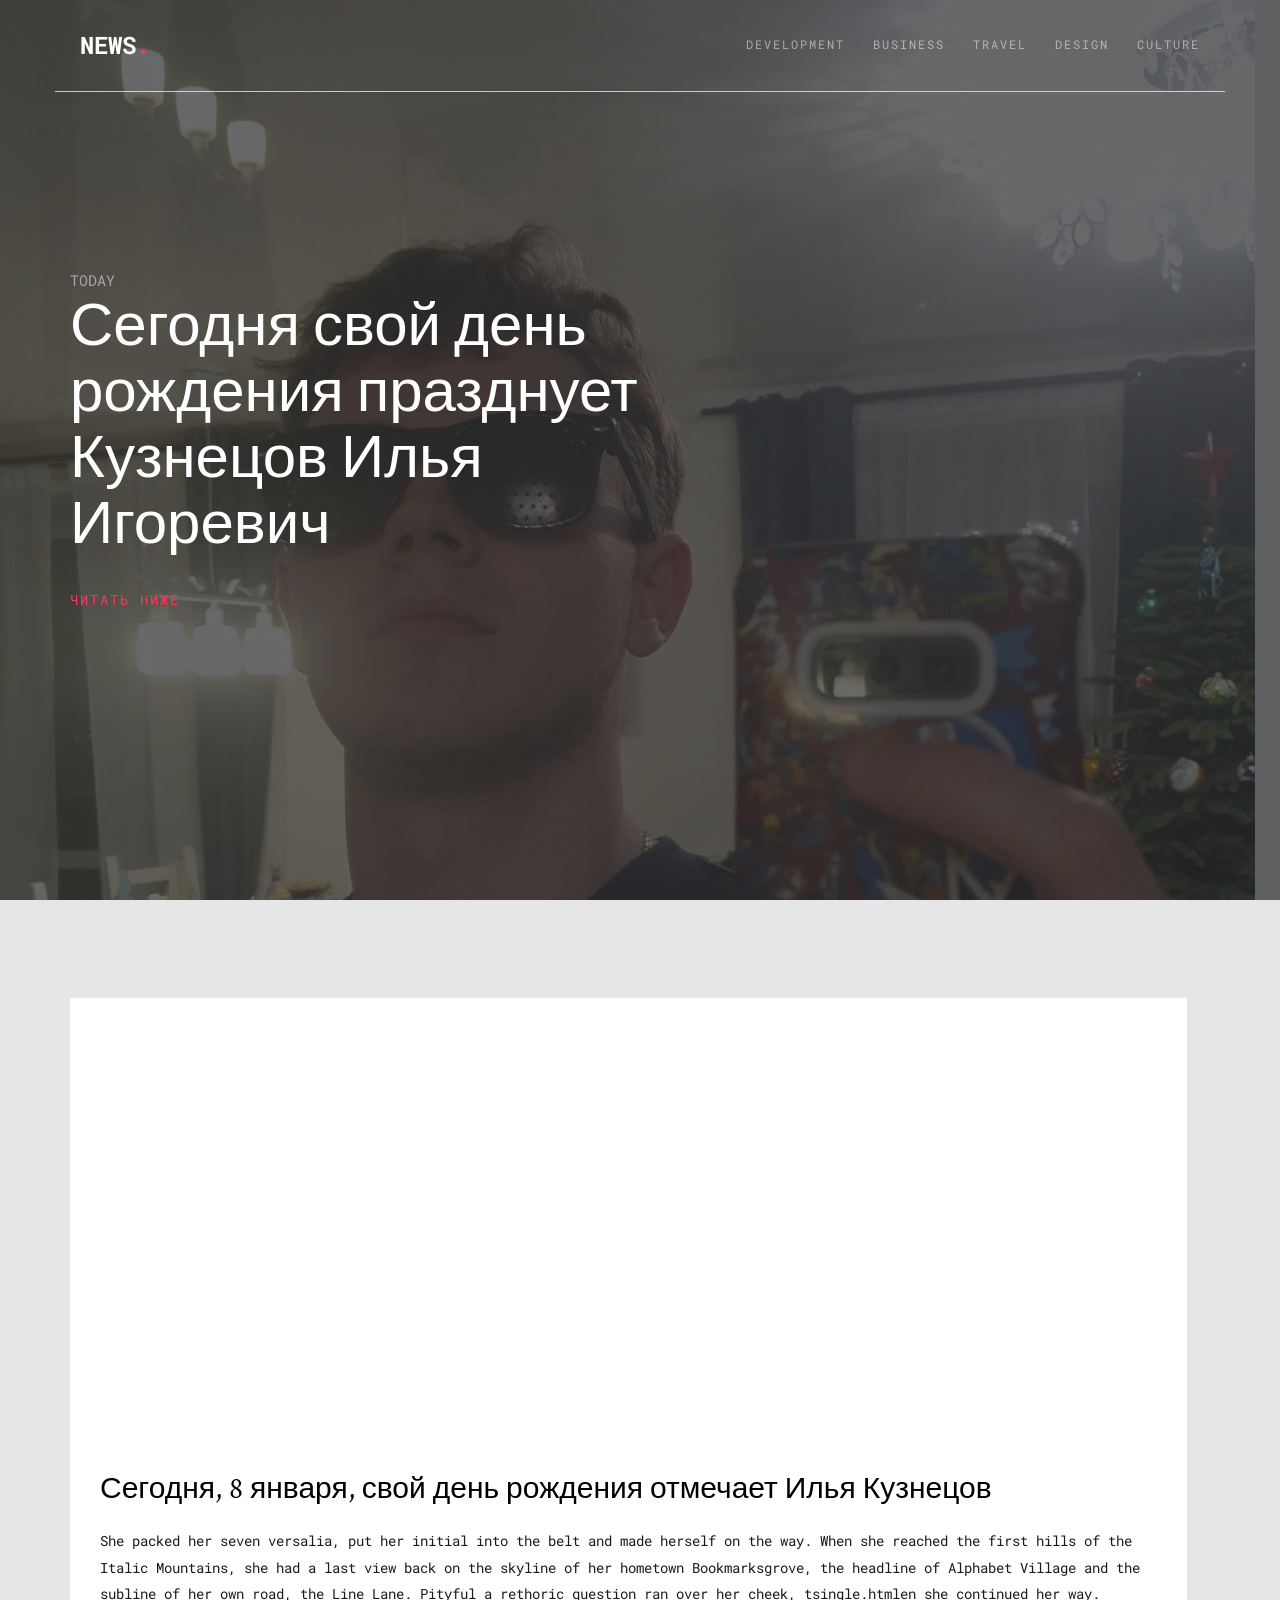
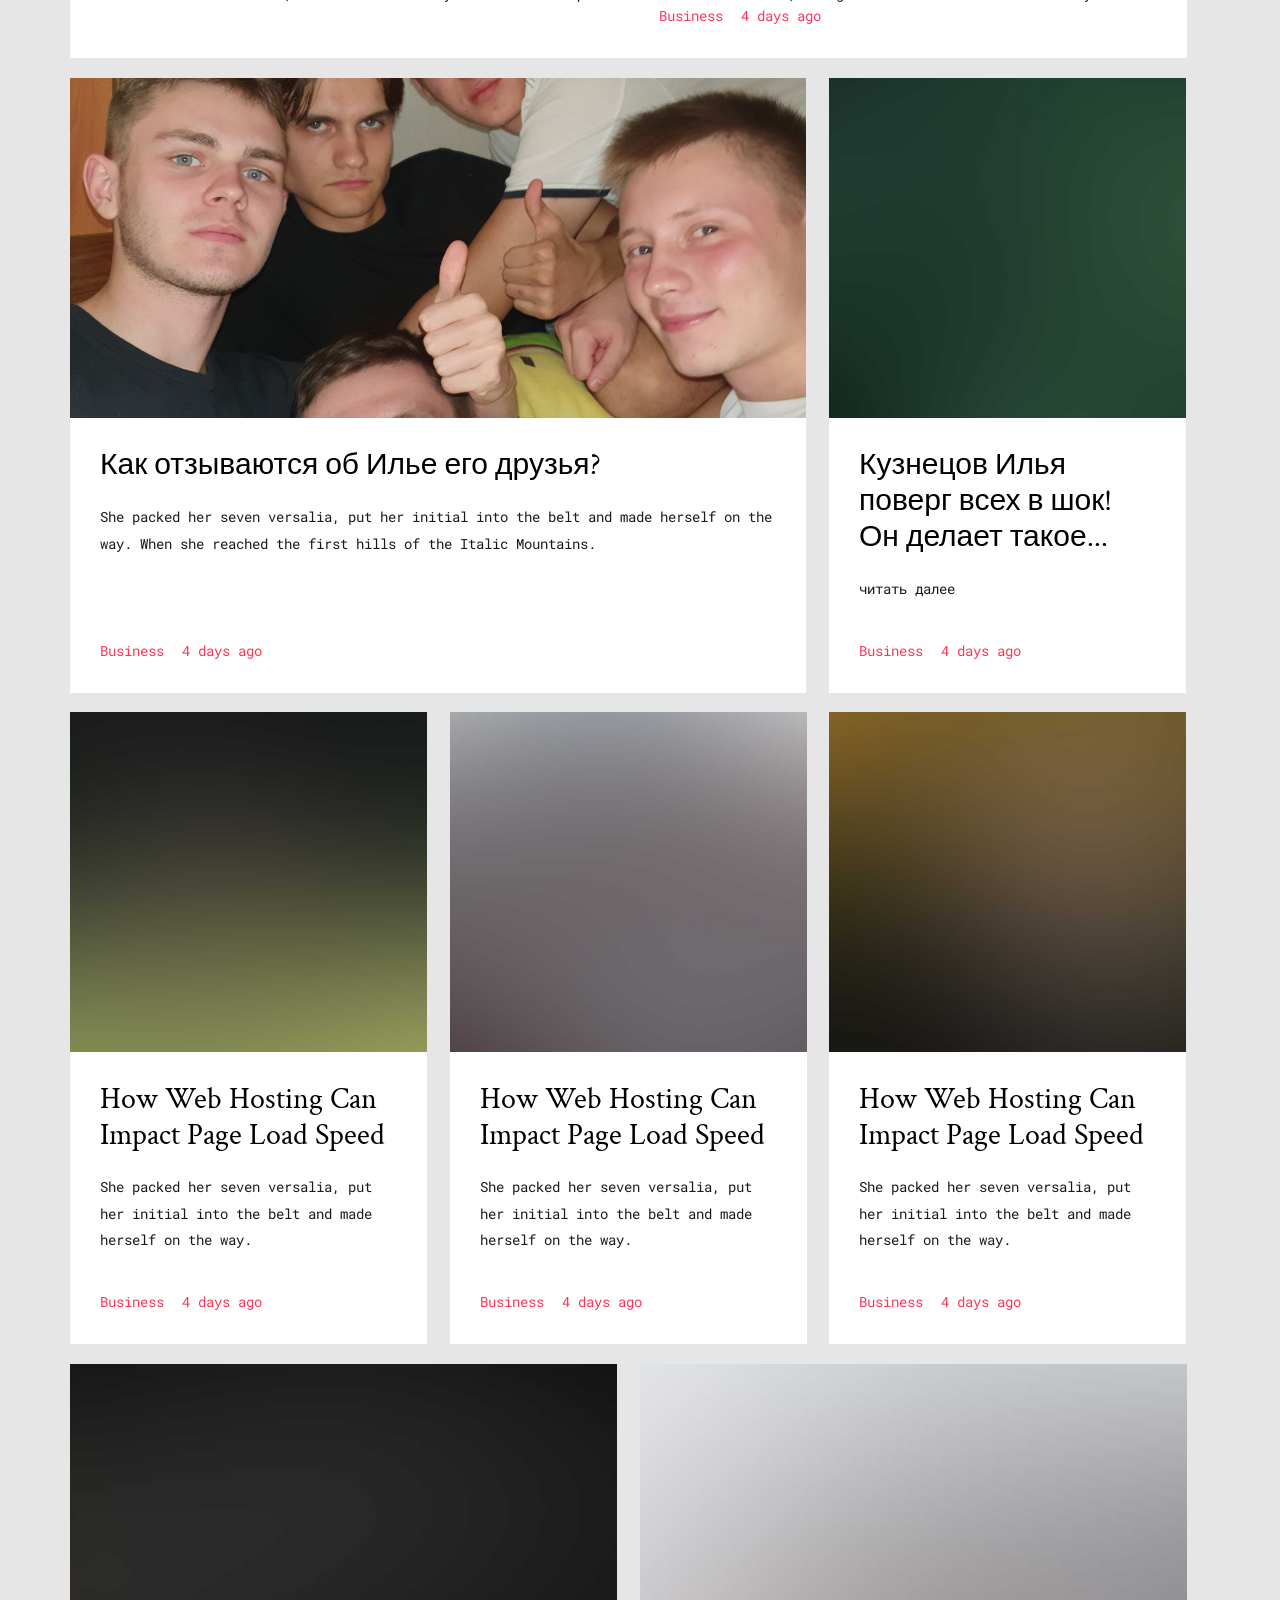
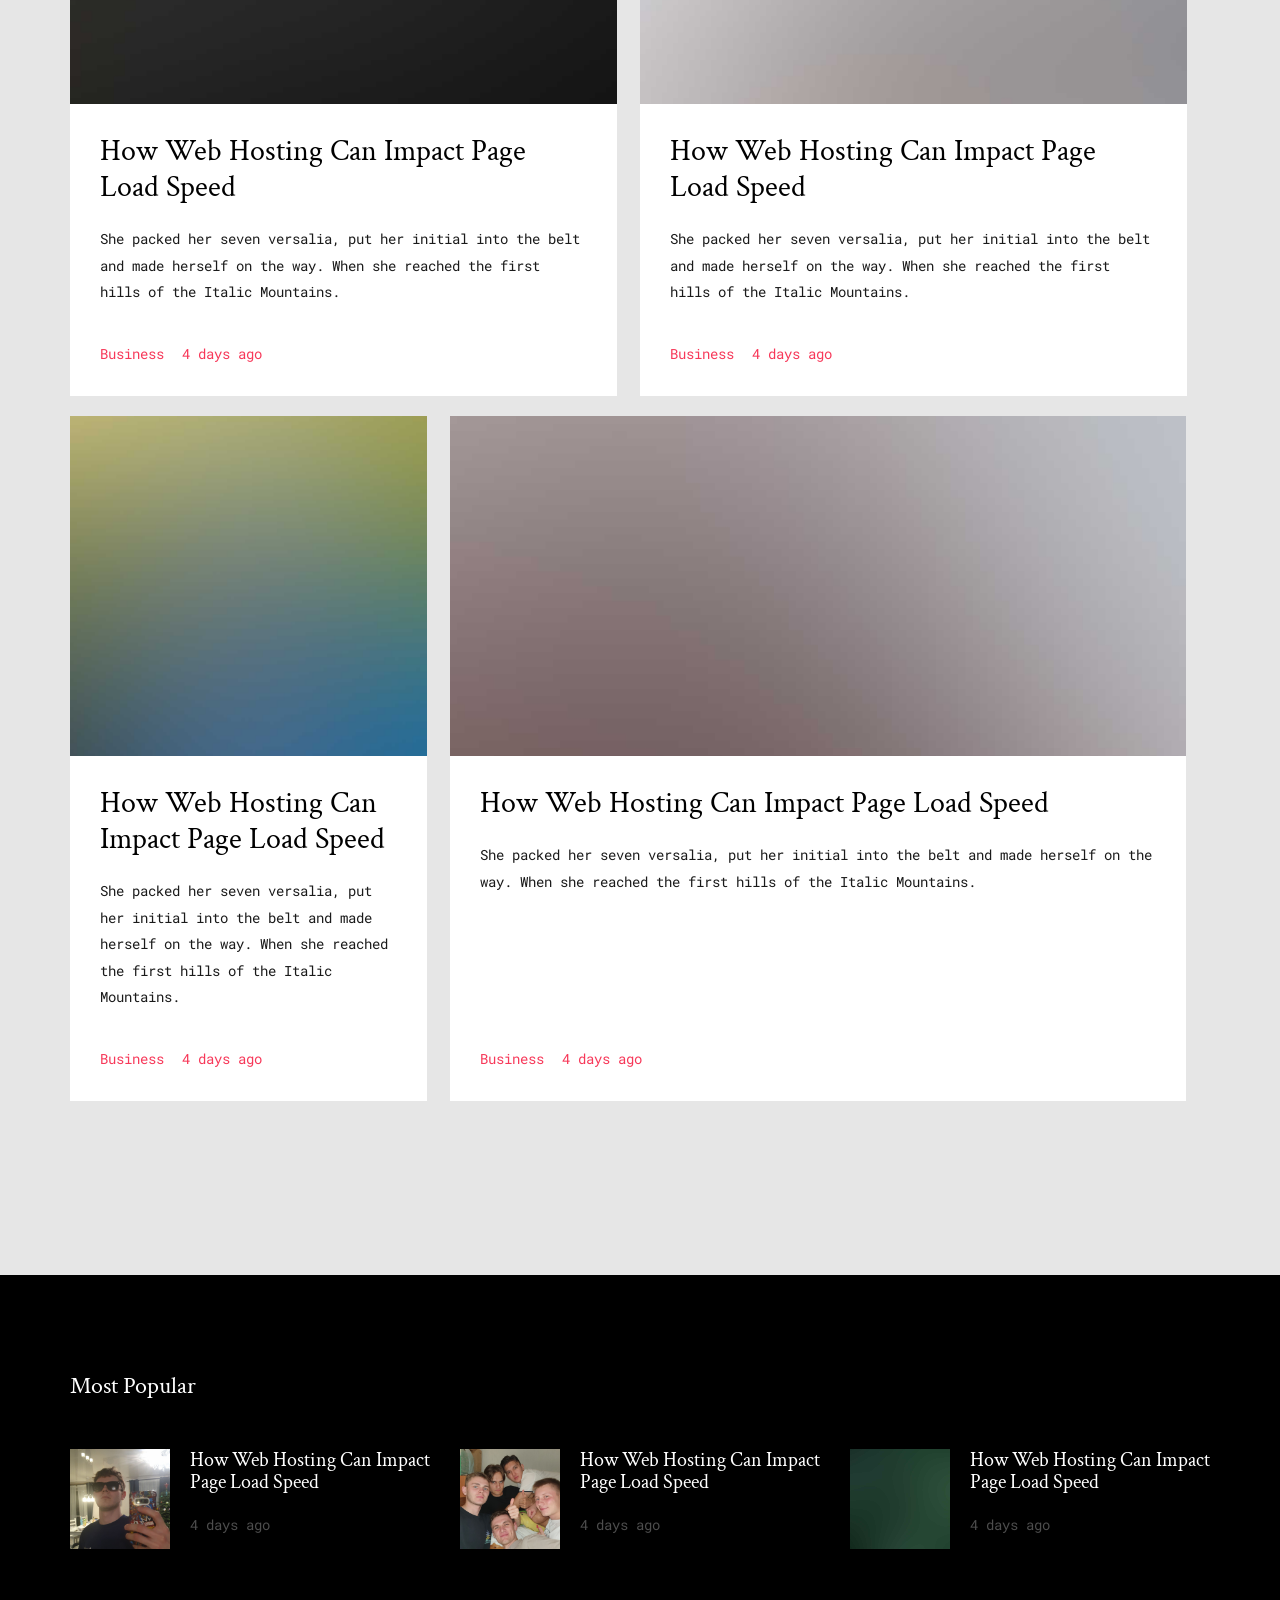
==== static/index.html @ 34a22471 "first" ====
<!DOCTYPE HTML>
<!--
	Justice by gettemplates.co
	Twitter: http://twitter.com/gettemplateco
	URL: http://gettemplates.co
-->
<html>
	<head>
	<meta charset="utf-8">
	<meta http-equiv="X-UA-Compatible" content="IE=edge">
	<title>Verb &mdash; Free Website Template, Free HTML5 Template by GetTemplates.co</title>
	<meta name="viewport" content="width=device-width, initial-scale=1">
	<meta name="description" content="Free HTML5 Website Template by GetTemplates.co" />
	<meta name="keywords" content="free website templates, free html5, free template, free bootstrap, free website template, html5, css3, mobile first, responsive" />
	<meta name="author" content="GetTemplates.co" />

  	<!-- Facebook and Twitter integration -->
	<meta property="og:title" content=""/>
	<meta property="og:image" content=""/>
	<meta property="og:url" content=""/>
	<meta property="og:site_name" content=""/>
	<meta property="og:description" content=""/>
	<meta name="twitter:title" content="" />
	<meta name="twitter:image" content="" />
	<meta name="twitter:url" content="" />
	<meta name="twitter:card" content="" />

	<link href="https://fonts.googleapis.com/css?family=Crimson+Text:400,400i|Roboto+Mono" rel="stylesheet">
	
	<!-- Animate.css -->
	<link rel="stylesheet" href="css/animate.css">
	<!-- Icomoon Icon Fonts-->
	<link rel="stylesheet" href="css/icomoon.css">
	<!-- Bootstrap  -->
	<link rel="stylesheet" href="css/bootstrap.css">

	<!-- Magnific Popup -->
	<link rel="stylesheet" href="css/magnific-popup.css">

	<!-- Theme style  -->
	<link rel="stylesheet" href="css/style.css">

	<!-- Modernizr JS -->
	<script src="js/modernizr-2.6.2.min.js"></script>
	<!-- FOR IE9 below -->
	<!--[if lt IE 9]>
	<script src="js/respond.min.js"></script>
	<![endif]-->

	</head>
	<body>
		
	<div class="gtco-loader"></div>
	
	<div id="page">
	<nav class="gtco-nav" role="navigation">
		<div class="container">
			<div class="row">
				<div class="col-xs-2 text-left">
					<div id="gtco-logo"><a href="index.html">News<span>.</span></a></div>
				</div>
				<div class="col-xs-10 text-right menu-1">
					<ul>
						<li class="has-dropdown">
							<a href="category.html">Development</a>
							<ul class="dropdown">
								<li><a href="#">Python</a></li>
								<li><a href="#">Javascript</a></li>
								<li><a href="#">HTML5/CSS3</a></li>
								<li><a href="#">Django</a></li>
							</ul>
						</li>

						<li><a href="category.html">Business</a></li>
						<li><a href="category.html">Travel</a></li>
						<li><a href="category.html">Design</a></li>
						<li><a href="category.html">Culture</a></li>
					</ul>
				</div>
			</div>
			
		</div>
	</nav>

	<header id="gtco-header" class="gtco-cover" role="banner" style="background-image:url(images/img_1.jpg);" data-stellar-background-ratio="0.5">
		<div class="overlay"></div>
		<div class="container">
			<div class="row">
				<div class="col-md-7 text-left">
					<div class="display-t">
						<div class="display-tc animate-box" data-animate-effect="fadeInUp">
							<span class="date-post">Today</span>
							<h1 class="mb30"><a href="#"> Сегодня свой день рождения празднует Кузнецов Илья Игоревич</a></h1>
							<p><a href="#" class="text-link">Читать ниже</a></p>
						</div>
					</div>
				</div>
			</div>
		</div>
	</header>
	
	<div id="gtco-main">
		<div class="container">
			<div class="row row-pb-md">
				<div class="col-md-12">
					<ul id="gtco-post-list">
						<li class="full entry animate-box" data-animate-effect="fadeIn"> 
							<a href="single.html">
								<div class="entry-img" style="background-image: url(images/img_1.jpg"></div>
								<div class="entry-desc">
									<h3>Сегодня, 8 января, свой день рождения отмечает Илья Кузнецов</h3>
									<p>She packed her seven versalia, put her initial into the belt and made herself on the way. When she reached the first hills of the Italic Mountains, she had a last view back on the skyline of her hometown Bookmarksgrove, the headline of Alphabet Village and the subline of her own road, the Line Lane. Pityful a rethoric question ran over her cheek, tsingle.htmlen she continued her way.</p>
								</div>
							</a>
							<a href="#" class="post-meta">Business  <span class="date-posted">4 days ago</span></a>
						</li>

						<li class="two-third entry animate-box" data-animate-effect="fadeIn"> 
							<a href="single.html">
								<div class="entry-img" style="background-image: url(images/img_2.jpg"></div>
								<div class="entry-desc">
									<h3>Как отзываются об Илье его друзья?</h3>
									<p>She packed her seven versalia, put her initial into the belt and made herself on the way. When she reached the first hills of the Italic Mountains.</p>
								</div>
							</a>
							<a href="single.html" class="post-meta">Business  <span class="date-posted">4 days ago</span></a>
						</li>
						<li class="one-third entry animate-box" data-animate-effect="fadeIn">
							<a href="single.html">
								<div class="entry-img" style="background-image: url(images/img_3.jpg"></div>
								<div class="entry-desc">
									<h3>Кузнецов Илья поверг всех в шок! Он делает такое...</h3>
									<p>читать далее</p>
								</div>
							</a>
							<a href="single.html" class="post-meta">Business  <span class="date-posted">4 days ago</span></a>
						</li>

						<li class="one-third entry animate-box" data-animate-effect="fadeIn">
							<a href="single.html">
								<div class="entry-img" style="background-image: url(images/img_4.jpg"></div>
								<div class="entry-desc">
									<h3>How Web Hosting Can Impact Page Load Speed</h3>
									<p>She packed her seven versalia, put her initial into the belt and made herself on the way.</p>
								</div>
							</a>
							<a href="single.html" class="post-meta">Business  <span class="date-posted">4 days ago</span></a>
						</li>
						<li class="one-third entry animate-box" data-animate-effect="fadeIn">
							<a href="single.html">
								<div class="entry-img" style="background-image: url(images/img_5.jpg"></div>
								<div class="entry-desc">
									<h3>How Web Hosting Can Impact Page Load Speed</h3>
									<p>She packed her seven versalia, put her initial into the belt and made herself on the way.</p>
								</div>
							</a>
							<a href="single.html" class="post-meta">Business  <span class="date-posted">4 days ago</span></a>
						</li>
						<li class="one-third entry animate-box" data-animate-effect="fadeIn">
							<a href="single.html">
								<div class="entry-img" style="background-image: url(images/img_6.jpg"></div>
								<div class="entry-desc">
									<h3>How Web Hosting Can Impact Page Load Speed</h3>
									<p>She packed her seven versalia, put her initial into the belt and made herself on the way.</p>
								</div>
							</a>
							<a href="single.html" class="post-meta">Business  <span class="date-posted">4 days ago</span></a>
						</li>


						<li class="one-half entry animate-box" data-animate-effect="fadeIn">
							<a href="single.html">
								<div class="entry-img" style="background-image: url(images/img_7.jpg"></div>
								<div class="entry-desc">
									<h3>How Web Hosting Can Impact Page Load Speed</h3>
									<p>She packed her seven versalia, put her initial into the belt and made herself on the way. When she reached the first hills of the Italic Mountains.</p>
								</div>
							</a>
							<a href="single.html" class="post-meta">Business  <span class="date-posted">4 days ago</span></a>
						</li>
						<li class="one-half entry animate-box" data-animate-effect="fadeIn">
							<a href="single.html">
								<div class="entry-img" style="background-image: url(images/img_8.jpg"></div>
								<div class="entry-desc">
									<h3>How Web Hosting Can Impact Page Load Speed</h3>
									<p>She packed her seven versalia, put her initial into the belt and made herself on the way. When she reached the first hills of the Italic Mountains.</p>
								</div>
							</a>
							<a href="single.html" class="post-meta">Business  <span class="date-posted">4 days ago</span></a>
						</li>

						<li class="one-third entry animate-box" data-animate-effect="fadeIn"> 
							<a href="single.html">
								<div class="entry-img" style="background-image: url(images/img_9.jpg"></div>
								<div class="entry-desc">
									<h3>How Web Hosting Can Impact Page Load Speed</h3>
									<p>She packed her seven versalia, put her initial into the belt and made herself on the way. When she reached the first hills of the Italic Mountains.</p>
								</div>
							</a>
							<a href="single.html" class="post-meta">Business  <span class="date-posted">4 days ago</span></a>
						</li>
						<li class="two-third entry animate-box" data-animate-effect="fadeIn">
							<a href="single.html">
								<div class="entry-img" style="background-image: url(images/img_10.jpg"></div>
								<div class="entry-desc">
									<h3>How Web Hosting Can Impact Page Load Speed</h3>
									<p>She packed her seven versalia, put her initial into the belt and made herself on the way. When she reached the first hills of the Italic Mountains.</p>
								</div>
							</a>
							<a href="single.html" class="post-meta">Business  <span class="date-posted">4 days ago</span></a>
						</li>
					</ul>	
				</div>
			</div>
			
		</div>
	</div>




	
	<footer id="gtco-footer" role="contentinfo">
		<div class="container">
			<div class="row row-pb-md">
				<div class="col-md-12">
					<h3 class="footer-heading">Most Popular</h3>
				</div>
				<div class="col-md-4">
					<div class="post-entry">
						<div class="post-img">
							<a href="#"><img src="images/img_1.jpg" class="img-responsive" alt="Free HTML5 Bootstrap Template by GetTemplates.co"></a>
						</div>
						<div class="post-copy">
							<h4><a href="#">How Web Hosting Can Impact Page Load Speed</a></h4>
							<a href="#" class="post-meta"><span class="date-posted">4 days ago</span></a>
						</div>
					</div>
				</div>
				<div class="col-md-4">
					<div class="post-entry">
						<div class="post-img">
							<a href="#"><img src="images/img_2.jpg" class="img-responsive" alt="Free HTML5 Bootstrap Template by GetTemplates.co"></a>
						</div>
						<div class="post-copy">
							<h4><a href="#">How Web Hosting Can Impact Page Load Speed</a></h4>
							<a href="#" class="post-meta"><span class="date-posted">4 days ago</span></a>
						</div>
					</div>
				</div>
				<div class="col-md-4">
					<div class="post-entry">
						<div class="post-img">
							<a href="#"><img src="images/img_3.jpg" class="img-responsive" alt="Free HTML5 Bootstrap Template by GetTemplates.co"></a>
						</div>
						<div class="post-copy">
							<h4><a href="#">How Web Hosting Can Impact Page Load Speed</a></h4>
							<a href="#" class="post-meta"><span class="date-posted">4 days ago</span></a>
						</div>
					</div>
				</div>
			</div>

			<div class="row copyright">
				<div class="col-md-12 text-center">
					

					<p>
						<a href="#"><i class="icon-heart"></i></a>
						<small class="block">&copy; 2023 Сделано с любовью</small> 
						
						
					</p>
					
				</div>
			</div>

		</div>
	</footer>
	</div>

	<div class="gototop js-top">
		<a href="#" class="js-gotop"><i class="icon-arrow-up"></i></a>
	</div>
	
	<!-- jQuery -->
	<script src="js/jquery.min.js"></script>
	<!-- jQuery Easing -->
	<script src="js/jquery.easing.1.3.js"></script>
	<!-- Bootstrap -->
	<script src="js/bootstrap.min.js"></script>
	<!-- Waypoints -->
	<script src="js/jquery.waypoints.min.js"></script>
	<!-- Stellar -->
	<script src="js/jquery.stellar.min.js"></script>
	<!-- Main -->
	<script src="js/main.js"></script>

	</body>
</html>
---- static/css/icomoon.css ----
@font-face {
  font-family: 'icomoon';
  src:  url('../fonts/icomoon/icomoon.eot?6iuir');
  src:  url('../fonts/icomoon/icomoon.eot?6iuir#iefix') format('embedded-opentype'),
    url('../fonts/icomoon/icomoon.ttf?6iuir') format('truetype'),
    url('../fonts/icomoon/icomoon.woff?6iuir') format('woff'),
    url('../fonts/icomoon/icomoon.svg?6iuir#icomoon') format('svg');
  font-weight: normal;
  font-style: normal;
}

[class^="icon-"], [class*=" icon-"] {
  /* use !important to prevent issues with browser extensions that change fonts */
  font-family: 'icomoon' !important;
  speak: none;
  font-style: normal;
  font-weight: normal;
  font-variant: normal;
  text-transform: none;
  line-height: 1;

  /* Better Font Rendering =========== */
  -webkit-font-smoothing: antialiased;
  -moz-osx-font-smoothing: grayscale;
}

.icon-eye:before {
  content: "\e000";
}
.icon-paper-clip:before {
  content: "\e001";
}
.icon-mail:before {
  content: "\e002";
}
.icon-toggle:before {
  content: "\e003";
}
.icon-layout:before {
  content: "\e004";
}
.icon-link:before {
  content: "\e005";
}
.icon-bell:before {
  content: "\e006";
}
.icon-lock:before {
  content: "\e007";
}
.icon-unlock:before {
  content: "\e008";
}
.icon-ribbon:before {
  content: "\e009";
}
.icon-image:before {
  content: "\e010";
}
.icon-signal:before {
  content: "\e011";
}
.icon-target:before {
  content: "\e012";
}
.icon-clipboard:before {
  content: "\e013";
}
.icon-clock:before {
  content: "\e014";
}
.icon-watch:before {
  content: "\e015";
}
.icon-air-play:before {
  content: "\e016";
}
.icon-camera:before {
  content: "\e017";
}
.icon-video:before {
  content: "\e018";
}
.icon-disc:before {
  content: "\e019";
}
.icon-printer:before {
  content: "\e020";
}
.icon-monitor:before {
  content: "\e021";
}
.icon-server:before {
  content: "\e022";
}
.icon-cog:before {
  content: "\e023";
}
.icon-heart:before {
  content: "\e024";
}
.icon-paragraph:before {
  content: "\e025";
}
.icon-align-justify:before {
  content: "\e026";
}
.icon-align-left:before {
  content: "\e027";
}
.icon-align-center:before {
  content: "\e028";
}
.icon-align-right:before {
  content: "\e029";
}
.icon-book:before {
  content: "\e030";
}
.icon-layers:before {
  content: "\e031";
}
.icon-stack:before {
  content: "\e032";
}
.icon-stack-2:before {
  content: "\e033";
}
.icon-paper:before {
  content: "\e034";
}
.icon-paper-stack:before {
  content: "\e035";
}
.icon-search:before {
  content: "\e036";
}
.icon-zoom-in:before {
  content: "\e037";
}
.icon-zoom-out:before {
  content: "\e038";
}
.icon-reply:before {
  content: "\e039";
}
.icon-circle-plus:before {
  content: "\e040";
}
.icon-circle-minus:before {
  content: "\e041";
}
.icon-circle-check:before {
  content: "\e042";
}
.icon-circle-cross:before {
  content: "\e043";
}
.icon-square-plus:before {
  content: "\e044";
}
.icon-square-minus:before {
  content: "\e045";
}
.icon-square-check:before {
  content: "\e046";
}
.icon-square-cross:before {
  content: "\e047";
}
.icon-microphone:before {
  content: "\e048";
}
.icon-record:before {
  content: "\e049";
}
.icon-skip-back:before {
  content: "\e050";
}
.icon-rewind:before {
  content: "\e051";
}
.icon-play:before {
  content: "\e052";
}
.icon-pause:before {
  content: "\e053";
}
.icon-stop:before {
  content: "\e054";
}
.icon-fast-forward:before {
  content: "\e055";
}
.icon-skip-forward:before {
  content: "\e056";
}
.icon-shuffle:before {
  content: "\e057";
}
.icon-repeat:before {
  content: "\e058";
}
.icon-folder:before {
  content: "\e059";
}
.icon-umbrella:before {
  content: "\e060";
}
.icon-moon:before {
  content: "\e061";
}
.icon-thermometer:before {
  content: "\e062";
}
.icon-drop:before {
  content: "\e063";
}
.icon-sun:before {
  content: "\e064";
}
.icon-cloud:before {
  content: "\e065";
}
.icon-cloud-upload:before {
  content: "\e066";
}
.icon-cloud-download:before {
  content: "\e067";
}
.icon-upload:before {
  content: "\e068";
}
.icon-download:before {
  content: "\e069";
}
.icon-location:before {
  content: "\e070";
}
.icon-location-2:before {
  content: "\e071";
}
.icon-map:before {
  content: "\e072";
}
.icon-battery:before {
  content: "\e073";
}
.icon-head:before {
  content: "\e074";
}
.icon-briefcase:before {
  content: "\e075";
}
.icon-speech-bubble:before {
  content: "\e076";
}
.icon-anchor:before {
  content: "\e077";
}
.icon-globe:before {
  content: "\e078";
}
.icon-box:before {
  content: "\e079";
}
.icon-reload:before {
  content: "\e080";
}
.icon-share:before {
  content: "\e081";
}
.icon-marquee:before {
  content: "\e082";
}
.icon-marquee-plus:before {
  content: "\e083";
}
.icon-marquee-minus:before {
  content: "\e084";
}
.icon-tag:before {
  content: "\e085";
}
.icon-power:before {
  content: "\e086";
}
.icon-command:before {
  content: "\e087";
}
.icon-alt:before {
  content: "\e088";
}
.icon-esc:before {
  content: "\e089";
}
.icon-bar-graph:before {
  content: "\e090";
}
.icon-bar-graph-2:before {
  content: "\e091";
}
.icon-pie-graph:before {
  content: "\e092";
}
.icon-star:before {
  content: "\e093";
}
.icon-arrow-left:before {
  content: "\e094";
}
.icon-arrow-right:before {
  content: "\e095";
}
.icon-arrow-up:before {
  content: "\e096";
}
.icon-arrow-down:before {
  content: "\e097";
}
.icon-volume:before {
  content: "\e098";
}
.icon-mute:before {
  content: "\e099";
}
.icon-content-right:before {
  content: "\e100";
}
.icon-content-left:before {
  content: "\e101";
}
.icon-grid:before {
  content: "\e102";
}
.icon-grid-2:before {
  content: "\e103";
}
.icon-columns:before {
  content: "\e104";
}
.icon-loader:before {
  content: "\e105";
}
.icon-bag:before {
  content: "\e106";
}
.icon-ban:before {
  content: "\e107";
}
.icon-flag:before {
  content: "\e108";
}
.icon-trash:before {
  content: "\e109";
}
.icon-expand:before {
  content: "\e110";
}
.icon-contract:before {
  content: "\e111";
}
.icon-maximize:before {
  content: "\e112";
}
.icon-minimize:before {
  content: "\e113";
}
.icon-plus:before {
  content: "\e114";
}
.icon-minus:before {
  content: "\e115";
}
.icon-check:before {
  content: "\e116";
}
.icon-cross:before {
  content: "\e117";
}
.icon-move:before {
  content: "\e118";
}
.icon-delete:before {
  content: "\e119";
}
.icon-menu:before {
  content: "\e120";
}
.icon-archive:before {
  content: "\e121";
}
.icon-inbox:before {
  content: "\e122";
}
.icon-outbox:before {
  content: "\e123";
}
.icon-file:before {
  content: "\e124";
}
.icon-file-add:before {
  content: "\e125";
}
.icon-file-subtract:before {
  content: "\e126";
}
.icon-help:before {
  content: "\e127";
}
.icon-open:before {
  content: "\e128";
}
.icon-ellipsis:before {
  content: "\e129";
}
.icon-add-to-list:before {
  content: "\e900";
}
.icon-classic-computer:before {
  content: "\e901";
}
.icon-controller-fast-backward:before {
  content: "\e902";
}
.icon-creative-commons-attribution:before {
  content: "\e903";
}
.icon-creative-commons-noderivs:before {
  content: "\e904";
}
.icon-creative-commons-noncommercial-eu:before {
  content: "\e905";
}
.icon-creative-commons-noncommercial-us:before {
  content: "\e906";
}
.icon-creative-commons-public-domain:before {
  content: "\e907";
}
.icon-creative-commons-remix:before {
  content: "\e908";
}
.icon-creative-commons-share:before {
  content: "\e909";
}
.icon-creative-commons-sharealike:before {
  content: "\e90a";
}
.icon-creative-commons:before {
  content: "\e90b";
}
.icon-document-landscape:before {
  content: "\e90c";
}
.icon-remove-user:before {
  content: "\e90d";
}
.icon-warning:before {
  content: "\e90e";
}
.icon-arrow-bold-down:before {
  content: "\e90f";
}
.icon-arrow-bold-left:before {
  content: "\e910";
}
.icon-arrow-bold-right:before {
  content: "\e911";
}
.icon-arrow-bold-up:before {
  content: "\e912";
}
.icon-arrow-down2:before {
  content: "\e913";
}
.icon-arrow-left2:before {
  content: "\e914";
}
.icon-arrow-long-down:before {
  content: "\e915";
}
.icon-arrow-long-left:before {
  content: "\e916";
}
.icon-arrow-long-right:before {
  content: "\e917";
}
.icon-arrow-long-up:before {
  content: "\e918";
}
.icon-arrow-right2:before {
  content: "\e919";
}
.icon-arrow-up2:before {
  content: "\e91a";
}
.icon-arrow-with-circle-down:before {
  content: "\e91b";
}
.icon-arrow-with-circle-left:before {
  content: "\e91c";
}
.icon-arrow-with-circle-right:before {
  content: "\e91d";
}
.icon-arrow-with-circle-up:before {
  content: "\e91e";
}
.icon-bookmark:before {
  content: "\e91f";
}
.icon-bookmarks:before {
  content: "\e920";
}
.icon-chevron-down:before {
  content: "\e921";
}
.icon-chevron-left:before {
  content: "\e922";
}
.icon-chevron-right:before {
  content: "\e923";
}
.icon-chevron-small-down:before {
  content: "\e924";
}
.icon-chevron-small-left:before {
  content: "\e925";
}
.icon-chevron-small-right:before {
  content: "\e926";
}
.icon-chevron-small-up:before {
  content: "\e927";
}
.icon-chevron-thin-down:before {
  content: "\e928";
}
.icon-chevron-thin-left:before {
  content: "\e929";
}
.icon-chevron-thin-right:before {
  content: "\e92a";
}
.icon-chevron-thin-up:before {
  content: "\e92b";
}
.icon-chevron-up:before {
  content: "\e92c";
}
.icon-chevron-with-circle-down:before {
  content: "\e92d";
}
.icon-chevron-with-circle-left:before {
  content: "\e92e";
}
.icon-chevron-with-circle-right:before {
  content: "\e92f";
}
.icon-chevron-with-circle-up:before {
  content: "\e930";
}
.icon-cloud2:before {
  content: "\e931";
}
.icon-controller-fast-forward:before {
  content: "\e932";
}
.icon-controller-jump-to-start:before {
  content: "\e933";
}
.icon-controller-next:before {
  content: "\e934";
}
.icon-controller-paus:before {
  content: "\e935";
}
.icon-controller-play:before {
  content: "\e936";
}
.icon-controller-record:before {
  content: "\e937";
}
.icon-controller-stop:before {
  content: "\e938";
}
.icon-controller-volume:before {
  content: "\e939";
}
.icon-dot-single:before {
  content: "\e93a";
}
.icon-dots-three-horizontal:before {
  content: "\e93b";
}
.icon-dots-three-vertical:before {
  content: "\e93c";
}
.icon-dots-two-horizontal:before {
  content: "\e93d";
}
.icon-dots-two-vertical:before {
  content: "\e93e";
}
.icon-download2:before {
  content: "\e93f";
}
.icon-emoji-flirt:before {
  content: "\e940";
}
.icon-flow-branch:before {
  content: "\e941";
}
.icon-flow-cascade:before {
  content: "\e942";
}
.icon-flow-line:before {
  content: "\e943";
}
.icon-flow-parallel:before {
  content: "\e944";
}
.icon-flow-tree:before {
  content: "\e945";
}
.icon-install:before {
  content: "\e946";
}
.icon-layers2:before {
  content: "\e947";
}
.icon-open-book:before {
  content: "\e948";
}
.icon-resize-100:before {
  content: "\e949";
}
.icon-resize-full-screen:before {
  content: "\e94a";
}
.icon-save:before {
  content: "\e94b";
}
.icon-select-arrows:before {
  content: "\e94c";
}
.icon-sound-mute:before {
  content: "\e94d";
}
.icon-sound:before {
  content: "\e94e";
}
.icon-trash2:before {
  content: "\e94f";
}
.icon-triangle-down:before {
  content: "\e950";
}
.icon-triangle-left:before {
  content: "\e951";
}
.icon-triangle-right:before {
  content: "\e952";
}
.icon-triangle-up:before {
  content: "\e953";
}
.icon-uninstall:before {
  content: "\e954";
}
.icon-upload-to-cloud:before {
  content: "\e955";
}
.icon-upload2:before {
  content: "\e956";
}
.icon-add-user:before {
  content: "\e957";
}
.icon-address:before {
  content: "\e958";
}
.icon-adjust:before {
  content: "\e959";
}
.icon-air:before {
  content: "\e95a";
}
.icon-aircraft-landing:before {
  content: "\e95b";
}
.icon-aircraft-take-off:before {
  content: "\e95c";
}
.icon-aircraft:before {
  content: "\e95d";
}
.icon-align-bottom:before {
  content: "\e95e";
}
.icon-align-horizontal-middle:before {
  content: "\e95f";
}
.icon-align-left2:before {
  content: "\e960";
}
.icon-align-right2:before {
  content: "\e961";
}
.icon-align-top:before {
  content: "\e962";
}
.icon-align-vertical-middle:before {
  content: "\e963";
}
.icon-archive2:before {
  content: "\e964";
}
.icon-area-graph:before {
  content: "\e965";
}
.icon-attachment:before {
  content: "\e966";
}
.icon-awareness-ribbon:before {
  content: "\e967";
}
.icon-back-in-time:before {
  content: "\e968";
}
.icon-back:before {
  content: "\e969";
}
.icon-bar-graph2:before {
  content: "\e96a";
}
.icon-battery2:before {
  content: "\e96b";
}
.icon-beamed-note:before {
  content: "\e96c";
}
.icon-bell2:before {
  content: "\e96d";
}
.icon-blackboard:before {
  content: "\e96e";
}
.icon-block:before {
  content: "\e96f";
}
.icon-book2:before {
  content: "\e970";
}
.icon-bowl:before {
  content: "\e971";
}
.icon-box2:before {
  content: "\e972";
}
.icon-briefcase2:before {
  content: "\e973";
}
.icon-browser:before {
  content: "\e974";
}
.icon-brush:before {
  content: "\e975";
}
.icon-bucket:before {
  content: "\e976";
}
.icon-cake:before {
  content: "\e977";
}
.icon-calculator:before {
  content: "\e978";
}
.icon-calendar:before {
  content: "\e979";
}
.icon-camera2:before {
  content: "\e97a";
}
.icon-ccw:before {
  content: "\e97b";
}
.icon-chat:before {
  content: "\e97c";
}
.icon-check2:before {
  content: "\e97d";
}
.icon-circle-with-cross:before {
  content: "\e97e";
}
.icon-circle-with-minus:before {
  content: "\e97f";
}
.icon-circle-with-plus:before {
  content: "\e980";
}
.icon-circle:before {
  content: "\e981";
}
.icon-circular-graph:before {
  content: "\e982";
}
.icon-clapperboard:before {
  content: "\e983";
}
.icon-clipboard2:before {
  content: "\e984";
}
.icon-clock2:before {
  content: "\e985";
}
.icon-code:before {
  content: "\e986";
}
.icon-cog2:before {
  content: "\e987";
}
.icon-colours:before {
  content: "\e988";
}
.icon-compass:before {
  content: "\e989";
}
.icon-copy:before {
  content: "\e98a";
}
.icon-credit-card:before {
  content: "\e98b";
}
.icon-credit:before {
  content: "\e98c";
}
.icon-cross2:before {
  content: "\e98d";
}
.icon-cup:before {
  content: "\e98e";
}
.icon-cw:before {
  content: "\e98f";
}
.icon-cycle:before {
  content: "\e990";
}
.icon-database:before {
  content: "\e991";
}
.icon-dial-pad:before {
  content: "\e992";
}
.icon-direction:before {
  content: "\e993";
}
.icon-document:before {
  content: "\e994";
}
.icon-documents:before {
  content: "\e995";
}
.icon-drink:before {
  content: "\e996";
}
.icon-drive:before {
  content: "\e997";
}
.icon-drop2:before {
  content: "\e998";
}
.icon-edit:before {
  content: "\e999";
}
.icon-email:before {
  content: "\e99a";
}
.icon-emoji-happy:before {
  content: "\e99b";
}
.icon-emoji-neutral:before {
  content: "\e99c";
}
.icon-emoji-sad:before {
  content: "\e99d";
}
.icon-erase:before {
  content: "\e99e";
}
.icon-eraser:before {
  content: "\e99f";
}
.icon-export:before {
  content: "\e9a0";
}
.icon-eye2:before {
  content: "\e9a1";
}
.icon-feather:before {
  content: "\e9a2";
}
.icon-flag2:before {
  content: "\e9a3";
}
.icon-flash:before {
  content: "\e9a4";
}
.icon-flashlight:before {
  content: "\e9a5";
}
.icon-flat-brush:before {
  content: "\e9a6";
}
.icon-folder-images:before {
  content: "\e9a7";
}
.icon-folder-music:before {
  content: "\e9a8";
}
.icon-folder-video:before {
  content: "\e9a9";
}
.icon-folder2:before {
  content: "\e9aa";
}
.icon-forward:before {
  content: "\e9ab";
}
.icon-funnel:before {
  content: "\e9ac";
}
.icon-game-controller:before {
  content: "\e9ad";
}
.icon-gauge:before {
  content: "\e9ae";
}
.icon-globe2:before {
  content: "\e9af";
}
.icon-graduation-cap:before {
  content: "\e9b0";
}
.icon-grid2:before {
  content: "\e9b1";
}
.icon-hair-cross:before {
  content: "\e9b2";
}
.icon-hand:before {
  content: "\e9b3";
}
.icon-heart-outlined:before {
  content: "\e9b4";
}
.icon-heart2:before {
  content: "\e9b5";
}
.icon-help-with-circle:before {
  content: "\e9b6";
}
.icon-help2:before {
  content: "\e9b7";
}
.icon-home:before {
  content: "\e9b8";
}
.icon-hour-glass:before {
  content: "\e9b9";
}
.icon-image-inverted:before {
  content: "\e9ba";
}
.icon-image2:before {
  content: "\e9bb";
}
.icon-images:before {
  content: "\e9bc";
}
.icon-inbox2:before {
  content: "\e9bd";
}
.icon-infinity:before {
  content: "\e9be";
}
.icon-info-with-circle:before {
  content: "\e9bf";
}
.icon-info:before {
  content: "\e9c0";
}
.icon-key:before {
  content: "\e9c1";
}
.icon-keyboard:before {
  content: "\e9c2";
}
.icon-lab-flask:before {
  content: "\e9c3";
}
.icon-landline:before {
  content: "\e9c4";
}
.icon-language:before {
  content: "\e9c5";
}
.icon-laptop:before {
  content: "\e9c6";
}
.icon-leaf:before {
  content: "\e9c7";
}
.icon-level-down:before {
  content: "\e9c8";
}
.icon-level-up:before {
  content: "\e9c9";
}
.icon-lifebuoy:before {
  content: "\e9ca";
}
.icon-light-bulb:before {
  content: "\e9cb";
}
.icon-light-down:before {
  content: "\e9cc";
}
.icon-light-up:before {
  content: "\e9cd";
}
.icon-line-graph:before {
  content: "\e9ce";
}
.icon-link2:before {
  content: "\e9cf";
}
.icon-list:before {
  content: "\e9d0";
}
.icon-location-pin:before {
  content: "\e9d1";
}
.icon-location2:before {
  content: "\e9d2";
}
.icon-lock-open:before {
  content: "\e9d3";
}
.icon-lock2:before {
  content: "\e9d4";
}
.icon-log-out:before {
  content: "\e9d5";
}
.icon-login:before {
  content: "\e9d6";
}
.icon-loop:before {
  content: "\e9d7";
}
.icon-magnet:before {
  content: "\e9d8";
}
.icon-magnifying-glass:before {
  content: "\e9d9";
}
.icon-mail2:before {
  content: "\e9da";
}
.icon-man:before {
  content: "\e9db";
}
.icon-map2:before {
  content: "\e9dc";
}
.icon-mask:before {
  content: "\e9dd";
}
.icon-medal:before {
  content: "\e9de";
}
.icon-megaphone:before {
  content: "\e9df";
}
.icon-menu2:before {
  content: "\e9e0";
}
.icon-message:before {
  content: "\e9e1";
}
.icon-mic:before {
  content: "\e9e2";
}
.icon-minus2:before {
  content: "\e9e3";
}
.icon-mobile:before {
  content: "\e9e4";
}
.icon-modern-mic:before {
  content: "\e9e5";
}
.icon-moon2:before {
  content: "\e9e6";
}
.icon-mouse:before {
  content: "\e9e7";
}
.icon-music:before {
  content: "\e9e8";
}
.icon-network:before {
  content: "\e9e9";
}
.icon-new-message:before {
  content: "\e9ea";
}
.icon-new:before {
  content: "\e9eb";
}
.icon-news:before {
  content: "\e9ec";
}
.icon-note:before {
  content: "\e9ed";
}
.icon-notification:before {
  content: "\e9ee";
}
.icon-old-mobile:before {
  content: "\e9ef";
}
.icon-old-phone:before {
  content: "\e9f0";
}
.icon-palette:before {
  content: "\e9f1";
}
.icon-paper-plane:before {
  content: "\e9f2";
}
.icon-pencil:before {
  content: "\e9f3";
}
.icon-phone:before {
  content: "\e9f4";
}
.icon-pie-chart:before {
  content: "\e9f5";
}
.icon-pin:before {
  content: "\e9f6";
}
.icon-plus2:before {
  content: "\e9f7";
}
.icon-popup:before {
  content: "\e9f8";
}
.icon-power-plug:before {
  content: "\e9f9";
}
.icon-price-ribbon:before {
  content: "\e9fa";
}
.icon-price-tag:before {
  content: "\e9fb";
}
.icon-print:before {
  content: "\e9fc";
}
.icon-progress-empty:before {
  content: "\e9fd";
}
.icon-progress-full:before {
  content: "\e9fe";
}
.icon-progress-one:before {
  content: "\e9ff";
}
.icon-progress-two:before {
  content: "\ea00";
}
.icon-publish:before {
  content: "\ea01";
}
.icon-quote:before {
  content: "\ea02";
}
.icon-radio:before {
  content: "\ea03";
}
.icon-reply-all:before {
  content: "\ea04";
}
.icon-reply2:before {
  content: "\ea05";
}
.icon-retweet:before {
  content: "\ea06";
}
.icon-rocket:before {
  content: "\ea07";
}
.icon-round-brush:before {
  content: "\ea08";
}
.icon-rss:before {
  content: "\ea09";
}
.icon-ruler:before {
  content: "\ea0a";
}
.icon-scissors:before {
  content: "\ea0b";
}
.icon-share-alternitive:before {
  content: "\ea0c";
}
.icon-share2:before {
  content: "\ea0d";
}
.icon-shareable:before {
  content: "\ea0e";
}
.icon-shield:before {
  content: "\ea0f";
}
.icon-shop:before {
  content: "\ea10";
}
.icon-shopping-bag:before {
  content: "\ea11";
}
.icon-shopping-basket:before {
  content: "\ea12";
}
.icon-shopping-cart:before {
  content: "\ea13";
}
.icon-shuffle2:before {
  content: "\ea14";
}
.icon-signal2:before {
  content: "\ea15";
}
.icon-sound-mix:before {
  content: "\ea16";
}
.icon-sports-club:before {
  content: "\ea17";
}
.icon-spreadsheet:before {
  content: "\ea18";
}
.icon-squared-cross:before {
  content: "\ea19";
}
.icon-squared-minus:before {
  content: "\ea1a";
}
.icon-squared-plus:before {
  content: "\ea1b";
}
.icon-star-outlined:before {
  content: "\ea1c";
}
.icon-star2:before {
  content: "\ea1d";
}
.icon-stopwatch:before {
  content: "\ea1e";
}
.icon-suitcase:before {
  content: "\ea1f";
}
.icon-swap:before {
  content: "\ea20";
}
.icon-sweden:before {
  content: "\ea21";
}
.icon-switch:before {
  content: "\ea22";
}
.icon-tablet:before {
  content: "\ea23";
}
.icon-tag2:before {
  content: "\ea24";
}
.icon-text-document-inverted:before {
  content: "\ea25";
}
.icon-text-document:before {
  content: "\ea26";
}
.icon-text:before {
  content: "\ea27";
}
.icon-thermometer2:before {
  content: "\ea28";
}
.icon-thumbs-down:before {
  content: "\ea29";
}
.icon-thumbs-up:before {
  content: "\ea2a";
}
.icon-thunder-cloud:before {
  content: "\ea2b";
}
.icon-ticket:before {
  content: "\ea2c";
}
.icon-time-slot:before {
  content: "\ea2d";
}
.icon-tools:before {
  content: "\ea2e";
}
.icon-traffic-cone:before {
  content: "\ea2f";
}
.icon-tree:before {
  content: "\ea30";
}
.icon-trophy:before {
  content: "\ea31";
}
.icon-tv:before {
  content: "\ea32";
}
.icon-typing:before {
  content: "\ea33";
}
.icon-unread:before {
  content: "\ea34";
}
.icon-untag:before {
  content: "\ea35";
}
.icon-user:before {
  content: "\ea36";
}
.icon-users:before {
  content: "\ea37";
}
.icon-v-card:before {
  content: "\ea38";
}
.icon-video2:before {
  content: "\ea39";
}
.icon-vinyl:before {
  content: "\ea3a";
}
.icon-voicemail:before {
  content: "\ea3b";
}
.icon-wallet:before {
  content: "\ea3c";
}
.icon-water:before {
  content: "\ea3d";
}
.icon-px-with-circle:before {
  content: "\ea3e";
}
.icon-px:before {
  content: "\ea3f";
}
.icon-basecamp:before {
  content: "\ea40";
}
.icon-behance:before {
  content: "\ea41";
}
.icon-creative-cloud:before {
  content: "\ea42";
}
.icon-dropbox:before {
  content: "\ea43";
}
.icon-evernote:before {
  content: "\ea44";
}
.icon-flattr:before {
  content: "\ea45";
}
.icon-foursquare:before {
  content: "\ea46";
}
.icon-google-drive:before {
  content: "\ea47";
}
.icon-google-hangouts:before {
  content: "\ea48";
}
.icon-grooveshark:before {
  content: "\ea49";
}
.icon-icloud:before {
  content: "\ea4a";
}
.icon-mixi:before {
  content: "\ea4b";
}
.icon-onedrive:before {
  content: "\ea4c";
}
.icon-paypal:before {
  content: "\ea4d";
}
.icon-picasa:before {
  content: "\ea4e";
}
.icon-qq:before {
  content: "\ea4f";
}
.icon-rdio-with-circle:before {
  content: "\ea50";
}
.icon-renren:before {
  content: "\ea51";
}
.icon-scribd:before {
  content: "\ea52";
}
.icon-sina-weibo:before {
  content: "\ea53";
}
.icon-skype-with-circle:before {
  content: "\ea54";
}
.icon-skype:before {
  content: "\ea55";
}
.icon-slideshare:before {
  content: "\ea56";
}
.icon-smashing:before {
  content: "\ea57";
}
.icon-soundcloud:before {
  content: "\ea58";
}
.icon-spotify-with-circle:before {
  content: "\ea59";
}
.icon-spotify:before {
  content: "\ea5a";
}
.icon-swarm:before {
  content: "\ea5b";
}
.icon-vine-with-circle:before {
  content: "\ea5c";
}
.icon-vine:before {
  content: "\ea5d";
}
.icon-vk-alternitive:before {
  content: "\ea5e";
}
.icon-vk-with-circle:before {
  content: "\ea5f";
}
.icon-vk:before {
  content: "\ea60";
}
.icon-xing-with-circle:before {
  content: "\ea61";
}
.icon-xing:before {
  content: "\ea62";
}
.icon-yelp:before {
  content: "\ea63";
}
.icon-dribbble-with-circle:before {
  content: "\ea64";
}
.icon-dribbble:before {
  content: "\ea65";
}
.icon-facebook-with-circle:before {
  content: "\ea66";
}
.icon-facebook:before {
  content: "\ea67";
}
.icon-flickr-with-circle:before {
  content: "\ea68";
}
.icon-flickr:before {
  content: "\ea69";
}
.icon-github-with-circle:before {
  content: "\ea6a";
}
.icon-github:before {
  content: "\ea6b";
}
.icon-google-with-circle:before {
  content: "\ea6c";
}
.icon-google:before {
  content: "\ea6d";
}
.icon-instagram-with-circle:before {
  content: "\ea6e";
}
.icon-instagram:before {
  content: "\ea6f";
}
.icon-lastfm-with-circle:before {
  content: "\ea70";
}
.icon-lastfm:before {
  content: "\ea71";
}
.icon-linkedin-with-circle:before {
  content: "\ea72";
}
.icon-linkedin:before {
  content: "\ea73";
}
.icon-pinterest-with-circle:before {
  content: "\ea74";
}
.icon-pinterest:before {
  content: "\ea75";
}
.icon-rdio:before {
  content: "\ea76";
}
.icon-stumbleupon-with-circle:before {
  content: "\ea77";
}
.icon-stumbleupon:before {
  content: "\ea78";
}
.icon-tumblr-with-circle:before {
  content: "\ea79";
}
.icon-tumblr:before {
  content: "\ea7a";
}
.icon-twitter-with-circle:before {
  content: "\ea7b";
}
.icon-twitter:before {
  content: "\ea7c";
}
.icon-vimeo-with-circle:before {
  content: "\ea7d";
}
.icon-vimeo:before {
  content: "\ea7e";
}
.icon-youtube-with-circle:before {
  content: "\ea7f";
}
.icon-youtube:before {
  content: "\ea80";
}
---- static/css/style.css ----
@font-face {
  font-family: 'icomoon';
  src: url("../fonts/icomoon/icomoon.eot?srf3rx");
  src: url("../fonts/icomoon/icomoon.eot?srf3rx#iefix") format("embedded-opentype"), url("../fonts/icomoon/icomoon.ttf?srf3rx") format("truetype"), url("../fonts/icomoon/icomoon.woff?srf3rx") format("woff"), url("../fonts/icomoon/icomoon.svg?srf3rx#icomoon") format("svg");
  font-weight: normal;
  font-style: normal;
}
/* =======================================================
*
* 	Template Style 
*
* ======================================================= */
body {
  font-family: "Roboto Mono", serif;
  font-weight: 400;
  font-size: 14px;
  line-height: 1.7;
  color: #666666;
  background: #e6e6e6;
}

#page {
  position: relative;
  overflow-x: hidden;
  -webkit-transition: 0.5s;
  -o-transition: 0.5s;
  transition: 0.5s;
}
.offcanvas #page {
  overflow: hidden;
  position: absolute;
}
.offcanvas #page:after {
  -webkit-transition: 2s;
  -o-transition: 2s;
  transition: 2s;
  position: absolute;
  top: 0;
  right: 0;
  bottom: 0;
  left: 0;
  z-index: 101;
  background: rgba(0, 0, 0, 0.7);
  content: "";
}

a {
  color: #F73859;
  -webkit-transition: 0.5s;
  -o-transition: 0.5s;
  transition: 0.5s;
}
a:hover, a:active, a:focus {
  color: #F73859;
  outline: none;
  text-decoration: none;
}

p {
  margin-bottom: 20px;
}

h1, h2, h3, h4, h5, h6, figure {
  color: #000;
  font-family: "Crimson Text", Arial, sans-serif;
  font-weight: 400;
  margin: 0 0 20px 0;
}

::-webkit-selection {
  color: #fff;
  background: #F73859;
}

::-moz-selection {
  color: #fff;
  background: #F73859;
}

::selection {
  color: #fff;
  background: #F73859;
}

.gtco-nav {
  position: fixed;
  top: 0;
  margin: 0;
  padding: 0;
  width: 100%;
  padding: 25px 0;
  z-index: 1001;
  background: transparent;
  -webkit-transition: 0.5s;
  -o-transition: 0.5s;
  transition: 0.5s;
}
.gtco-nav > .container {
  padding-bottom: 25px;
  border-bottom: 1px solid rgba(255, 255, 255, 0.7);
}
@media screen and (max-width: 768px) {
  .gtco-nav {
    padding: 25px 0;
  }
}
.gtco-nav #gtco-logo {
  font-size: 24px;
  padding: 0;
  margin: 0;
  text-transform: uppercase;
  font-weight: bold;
}
@media screen and (max-width: 768px) {
  .gtco-nav #gtco-logo {
    margin-bottom: 0;
  }
}
.gtco-nav #gtco-logo a > span {
  color: #F73859;
}
.gtco-nav a {
  padding: 5px 10px;
  color: #fff;
}
@media screen and (max-width: 768px) {
  .gtco-nav .menu-1 {
    display: none;
  }
}
.gtco-nav ul {
  padding: 0;
  margin: 7px 0 0 0;
}
.gtco-nav ul li {
  padding: 0;
  margin: 0;
  list-style: none;
  display: inline;
  font-family: "Roboto Mono", serif;
}
.gtco-nav ul li > a {
  font-size: 12px;
  text-transform: uppercase;
  letter-spacing: 2px;
  padding: 30px 10px;
  color: rgba(255, 255, 255, 0.5);
  -webkit-transition: 0.5s;
  -o-transition: 0.5s;
  transition: 0.5s;
}
.gtco-nav ul li > a:hover, .gtco-nav ul li > a:focus, .gtco-nav ul li > a:active {
  color: white;
}
.gtco-nav ul li.has-dropdown {
  position: relative;
}
.gtco-nav ul li.has-dropdown .dropdown {
  width: 130px;
  -webkit-box-shadow: 0px 8px 13px -9px rgba(0, 0, 0, 0.75);
  -moz-box-shadow: 0px 8px 13px -9px rgba(0, 0, 0, 0.75);
  box-shadow: 0px 8px 13px -9px rgba(0, 0, 0, 0.75);
  z-index: 1002;
  visibility: hidden;
  opacity: 0;
  position: absolute;
  top: 40px;
  left: 0;
  text-align: left;
  background: #fff;
  padding: 20px;
  -webkit-border-radius: 4px;
  -moz-border-radius: 4px;
  -ms-border-radius: 4px;
  border-radius: 4px;
  -webkit-transition: 0s;
  -o-transition: 0s;
  transition: 0s;
}
.gtco-nav ul li.has-dropdown .dropdown:before {
  bottom: 100%;
  left: 40px;
  border: solid transparent;
  content: " ";
  height: 0;
  width: 0;
  position: absolute;
  pointer-events: none;
  border-bottom-color: #fff;
  border-width: 8px;
  margin-left: -8px;
}
.gtco-nav ul li.has-dropdown .dropdown li {
  display: block;
  margin-bottom: 7px;
}
.gtco-nav ul li.has-dropdown .dropdown li:last-child {
  margin-bottom: 0;
}
.gtco-nav ul li.has-dropdown .dropdown li > a {
  text-transform: none;
  letter-spacing: inherit;
  padding: 2px 0;
  display: block;
  color: #999999;
  line-height: 1.2;
  text-transform: none;
  font-size: 15px;
}
.gtco-nav ul li.has-dropdown .dropdown li > a:hover {
  color: #000;
}
.gtco-nav ul li.has-dropdown:hover a, .gtco-nav ul li.has-dropdown:focus a {
  color: #fff;
}
.gtco-nav ul li.btn-cta a {
  color: #F73859;
}
.gtco-nav ul li.btn-cta a span {
  background: #f35f55;
  color: #fff;
  padding: 4px 20px;
  display: -moz-inline-stack;
  display: inline-block;
  zoom: 1;
  *display: inline;
  -webkit-transition: 0.3s;
  -o-transition: 0.3s;
  transition: 0.3s;
  -webkit-border-radius: 4px;
  -moz-border-radius: 4px;
  -ms-border-radius: 4px;
  border-radius: 4px;
}
.gtco-nav ul li.btn-cta a:hover span {
  background: #f14034 !important;
  -webkit-box-shadow: 0px 14px 20px -9px rgba(0, 0, 0, 0.75);
  -moz-box-shadow: 0px 14px 20px -9px rgba(0, 0, 0, 0.75);
  box-shadow: 0px 14px 20px -9px rgba(0, 0, 0, 0.75);
}
.gtco-nav ul li.active > a {
  color: #fff;
  position: relative;
}
.scrolled .gtco-nav {
  background: #fff;
  padding: 10px 0;
  -webkit-box-shadow: 0px 5px 7px -7px rgba(0, 0, 0, 0.15);
  -moz-box-shadow: 0px 5px 7px -7px rgba(0, 0, 0, 0.15);
  box-shadow: 0px 5px 7px -7px rgba(0, 0, 0, 0.15);
}
.scrolled .gtco-nav > .container {
  padding-bottom: 0px;
  border-bottom: 1px solid transparent;
}
.scrolled .gtco-nav a {
  color: #000;
}
.scrolled .gtco-nav ul li a:hover, .scrolled .gtco-nav ul li a:focus, .scrolled .gtco-nav ul li a:active {
  color: #F73859 !important;
}
.scrolled .gtco-nav ul li.active a {
  color: #F73859;
}
.scrolled .gtco-nav ul li.has-dropdown:hover > a, .scrolled .gtco-nav ul li.has-dropdown:focus > a {
  color: #F73859;
}

#gtco-header,
#gtco-counter,
.gtco-bg {
  background-size: cover;
  background-position: top center;
  background-repeat: no-repeat;
  position: relative;
}

.gtco-bg {
  background-size: cover;
  background-position: center center;
  position: relative;
  width: 100%;
  float: left;
  position: relative;
}

#gtco-header .date-post {
  display: block;
  color: rgba(255, 255, 255, 0.5);
  font-size: 15px;
  text-transform: uppercase;
}
#gtco-header a {
  color: white;
}
#gtco-header a:hover {
  color: white;
}

.gtco-cover {
  height: 900px;
  background-size: cover;
  background-repeat: no-repeat;
  position: relative;
  float: left;
  width: 100%;
}
.gtco-cover .overlay {
  z-index: 0;
  position: absolute;
  bottom: 0;
  top: 0;
  left: 0;
  right: 0;
  background: rgba(39, 41, 43, 0.7);
}
.gtco-cover > .gtco-container {
  position: relative;
  z-index: 10;
}
@media screen and (max-width: 768px) {
  .gtco-cover {
    height: 600px;
  }
}
.gtco-cover .display-t,
.gtco-cover .display-tc {
  z-index: 9;
  height: 900px;
  display: table;
  width: 100%;
}
@media screen and (max-width: 768px) {
  .gtco-cover .display-t,
  .gtco-cover .display-tc {
    height: 600px;
  }
}
.gtco-cover.gtco-cover-sm {
  height: 600px;
}
@media screen and (max-width: 768px) {
  .gtco-cover.gtco-cover-sm {
    height: 400px;
  }
}
.gtco-cover.gtco-cover-sm .display-t,
.gtco-cover.gtco-cover-sm .display-tc {
  height: 600px;
  display: table;
  width: 100%;
}
@media screen and (max-width: 768px) {
  .gtco-cover.gtco-cover-sm .display-t,
  .gtco-cover.gtco-cover-sm .display-tc {
    height: 400px;
  }
}

.gtco-staff {
  text-align: center;
  margin-bottom: 30px;
  background: #fff;
  padding: 30px;
  float: left;
  width: 100%;
}
.gtco-staff img {
  width: 100px;
  margin-bottom: 20px;
  -webkit-border-radius: 50%;
  -moz-border-radius: 50%;
  -ms-border-radius: 50%;
  border-radius: 50%;
}
.gtco-staff h3 {
  font-size: 24px;
  margin-bottom: 5px;
}
.gtco-staff p {
  margin-bottom: 30px;
}
.gtco-staff .role {
  color: #bfbfbf;
  margin-bottom: 30px;
  font-weight: normal;
  display: block;
}

#gtco-main {
  width: 100%;
  float: left;
}
#gtco-main .related-title {
  font-size: 18px;
  text-transform: uppercase;
  font-family: "Roboto Mono", serif;
  color: #000;
  margin-bottom: 50px;
}

.mt-negative {
  top: -7em;
  position: relative;
  z-index: 200;
}

article {
  text-align: center;
  float: left;
  margin-bottom: 0px;
  padding: 3em;
  background: #fff;
  position: relative;
}
article p {
  margin-bottom: 30px;
}
@media screen and (max-width: 1200px) {
  article {
    margin-bottom: 80px;
    padding-left: 15px;
    padding-right: 15px;
  }
}
@media screen and (max-width: 992px) {
  article {
    margin-bottom: 80px;
    padding-left: 15px;
    padding-right: 15px;
  }
}
@media screen and (max-width: 768px) {
  article {
    margin-bottom: 40px;
    padding-left: 15px;
    padding-right: 15px;
  }
}
article a img {
  opacity: 1;
  -webkit-transition: 0.5s;
  -o-transition: 0.5s;
  transition: 0.5s;
}
article a:hover img {
  opacity: .4;
}
article figure {
  margin-bottom: 30px;
}
article h2 {
  font-family: "Crimson Text", Arial, sans-serif;
  font-size: 34px;
  color: #000;
  margin-bottom: 30px;
}
article h2 a {
  color: #000;
}
@media screen and (max-width: 992px) {
  article h2 {
    font-size: 26px;
  }
}
@media screen and (max-width: 768px) {
  article h2 {
    font-size: 24px;
    margin-bottom: 20px;
  }
}
article .gtco-meta {
  font-size: 16px;
  font-family: "Roboto Mono", serif;
  color: #999999;
  margin-bottom: 20px;
  display: block;
}
@media screen and (max-width: 480px) {
  article .gtco-meta {
    margin-bottom: 10px;
  }
}
article .gtco-meta.gtco-date {
  text-transform: uppercase;
  letter-spacing: 2px;
}
article .content-article {
  padding-top: 1em;
}
article .content-article a {
  text-decoration: underline;
}
article .content-article blockquote {
  border-left: none;
  padding-left: 0;
}
article .content-article blockquote p {
  font-family: "Crimson Text", Arial, sans-serif;
  font-size: 27px;
  font-style: italic;
  line-height: 1.5;
  color: #000;
}
article .content-article blockquote p cite {
  padding-top: 20px;
  display: block;
  font-size: 14px;
  font-style: normal;
  font-family: "Roboto Mono", serif;
  color: gray;
}
article .gtco-highlight {
  border: 4px solid #f2f2f2;
  padding: 30px;
  width: 100%;
  margin-bottom: 30px;
}
article .gtco-highlight.right {
  float: right;
  margin-left: 30px;
}
article .gtco-highlight.left {
  float: left;
}
article .gtco-highlight h4 {
  font-size: 14px;
  letter-spacing: 2px;
  color: #b3b3b3;
  text-transform: uppercase;
  font-family: "Roboto Mono", serif;
}
article .gtco-highlight p {
  font-family: "Crimson Text", Arial, sans-serif;
  font-style: italic;
  color: #000;
  font-size: 20px;
}

figure figcaption {
  padding-top: 15px;
  font-size: 12px;
  font-family: "Roboto Mono", serif;
  color: #999999;
}

#gtco-post-list {
  flex-wrap: wrap;
  -webkit-flex-wrap: wrap;
  -moz-flex-wrap: wrap;
  display: -webkit-box;
  display: -moz-box;
  display: -ms-flexbox;
  display: -webkit-flex;
  display: flex;
  position: relative;
  float: left;
  padding: 0;
  margin: 0;
  width: 100%;
  margin-left: -2%;
}
@media screen and (max-width: 768px) {
  #gtco-post-list {
    margin-left: 0% !important;
  }
}
#gtco-post-list li {
  display: block;
  padding: 0;
  margin: 0 0 20px 2%;
  list-style: none;
  min-height: 400px;
  background-position: center center;
  background-size: cover;
  background-repeat: no-repeat;
  float: left;
  clear: left;
  position: relative;
  background: #fff;
}
@media screen and (max-width: 768px) {
  #gtco-post-list li {
    margin-left: 0;
  }
}
#gtco-post-list li .post-meta {
  position: absolute;
  bottom: 30px;
  display: block;
  padding: 0 30px;
}
#gtco-post-list li .post-meta .date-posted {
  margin-left: 10px;
}
#gtco-post-list li.two-third {
  width: 64.6%;
}
@media screen and (max-width: 992px) {
  #gtco-post-list li.two-third {
    width: 48%;
  }
}
@media screen and (max-width: 768px) {
  #gtco-post-list li.two-third {
    width: 100%;
  }
}
#gtco-post-list li.one-third {
  width: 31.3%;
}
@media screen and (max-width: 992px) {
  #gtco-post-list li.one-third {
    width: 48%;
  }
}
@media screen and (max-width: 768px) {
  #gtco-post-list li.one-third {
    width: 100%;
  }
}
#gtco-post-list li.one-half {
  width: 48%;
}
@media screen and (max-width: 768px) {
  #gtco-post-list li.one-half {
    width: 100%;
  }
}

.entry {
  display: block;
  overflow: hidden;
  clear: both;
  position: relative;
  float: left;
  width: 100%;
}
.entry.one-half {
  width: 50%;
  margin-right: 20px;
}
.entry.one-half:last-child {
  margin-right: 0;
}
.entry h3 {
  font-size: 30px !important;
  line-height: 1.2;
}
.entry .entry-img {
  background-size: cover;
  background-repeat: no-repeat;
  background-position: 50% 50%;
  min-height: 340px;
}
.entry .entry-desc {
  padding: 30px;
  margin-bottom: 40px;
}
.entry p {
  color: #1a1a1a;
  line-height: 1.9;
}
.entry.full {
  display: table;
  width: 100%;
}
@media screen and (max-width: 768px) {
  .entry.full {
    display: block;
  }
}
.entry.full .entry-img {
  display: table-cell;
  vertical-align: top;
  background-size: cover;
  background-repeat: no-repeat;
  background-position: 50% 50%;
  width: 50%;
  height: 500px;
}
@media screen and (max-width: 768px) {
  .entry.full .entry-img {
    display: block;
    width: 100%;
  }
}
.entry.full .entry-desc {
  background: #fff;
  padding: 30px;
  display: table-cell;
  width: 50%;
  margin-bottom: 40px;
}
@media screen and (max-width: 768px) {
  .entry.full .entry-desc {
    display: block;
    width: 100% !important;
  }
}
.entry.full .post-meta {
  margin-left: 50%;
}
@media screen and (max-width: 768px) {
  .entry.full .post-meta {
    margin-left: 0px;
  }
}

.post-entry > .post-entry,
.post-entry > .post-img {
  vertical-align: top;
}
.post-entry > .post-img {
  display: table-cell;
  width: 100px;
}
.post-entry > .post-img a {
  -webkit-transition: 0.5s;
  -o-transition: 0.5s;
  transition: 0.5s;
}
.post-entry > .post-img a img {
  -webkit-transition: 0.5s;
  -o-transition: 0.5s;
  transition: 0.5s;
}
.post-entry > .post-img a:hover img {
  opacity: .8;
}
.post-entry > .post-copy {
  padding-left: 20px;
  display: table-cell;
}
.post-entry > .post-copy h4 {
  color: #fff;
  font-size: 20px;
}
.post-entry > .post-copy h4 a {
  color: #fff;
}

.pagination a {
  background: none;
  border: none !important;
  color: gray !important;
}
.pagination a:hover, .pagination a:focus, .pagination a:active {
  background: none !important;
}
.pagination > li > a {
  margin: 0 2px;
  font-size: 18px;
  padding: 0 !important;
  background: none;
  -webkit-border-radius: 50% !important;
  -moz-border-radius: 50% !important;
  -ms-border-radius: 50% !important;
  -o-border-radius: 50% !important;
  border-radius: 50% !important;
  height: 50px;
  width: 50px;
  line-height: 50px;
  display: table-cell;
  vertical-align: middle;
  z-index: 10;
}
.pagination > li > a:hover {
  color: #F73859 !important;
  background: #e6e6e6 !important;
}
.pagination > li.disabled > a {
  background: none;
}
.pagination > li.active > a {
  z-index: 19;
  background: #fff !important;
  -webkit-box-shadow: 4px 11px 35px -14px rgba(0, 0, 0, 0.5);
  -moz-box-shadow: 4px 11px 35px -14px rgba(0, 0, 0, 0.5);
  -ms-box-shadow: 4px 11px 35px -14px rgba(0, 0, 0, 0.5);
  -o-box-shadow: 4px 11px 35px -14px rgba(0, 0, 0, 0.5);
  box-shadow: 4px 11px 35px -14px rgba(0, 0, 0, 0.5);
  color: #F73859 !important;
}
.pagination > li.active > a:hover {
  cursor: pointer;
  background: #f96982 !important;
}

.gtco-social-icons {
  margin: 0;
  padding: 0;
}
.gtco-social-icons li {
  margin: 0;
  padding: 0;
  list-style: none;
  display: -moz-inline-stack;
  display: inline-block;
  zoom: 1;
  *display: inline;
}
.gtco-social-icons li a {
  display: -moz-inline-stack;
  display: inline-block;
  zoom: 1;
  *display: inline;
  color: #F73859;
  padding-left: 10px;
  padding-right: 10px;
}
.gtco-social-icons li a i {
  font-size: 20px;
}

.gtco-contact-info ul {
  padding: 0;
  margin: 0;
}
.gtco-contact-info ul li {
  padding: 0 0 0 70px;
  margin: 0 0 30px 0;
  list-style: none;
  position: relative;
}
.gtco-contact-info ul li:before {
  color: #ccddea;
  position: absolute;
  left: 0;
  top: .05em;
  font-family: 'icomoon';
  speak: none;
  font-style: normal;
  font-weight: normal;
  font-variant: normal;
  text-transform: none;
  line-height: 1;
  /* Better Font Rendering =========== */
  -webkit-font-smoothing: antialiased;
  -moz-osx-font-smoothing: grayscale;
}
.gtco-contact-info ul li.address:before {
  font-size: 30px;
  content: "\e9d1";
}
.gtco-contact-info ul li.phone:before {
  font-size: 23px;
  content: "\e9f4";
}
.gtco-contact-info ul li.email:before {
  font-size: 23px;
  content: "\e9da";
}
.gtco-contact-info ul li.url:before {
  font-size: 23px;
  content: "\e9af";
}

#gtco-header .display-tc,
#gtco-counter .display-tc,
.gtco-cover .display-tc {
  display: table-cell !important;
  vertical-align: middle;
}
#gtco-header .display-tc h1, #gtco-header .display-tc h2,
#gtco-counter .display-tc h1,
#gtco-counter .display-tc h2,
.gtco-cover .display-tc h1,
.gtco-cover .display-tc h2 {
  margin: 0;
  padding: 0;
  color: white;
}
#gtco-header .display-tc h1,
#gtco-counter .display-tc h1,
.gtco-cover .display-tc h1 {
  margin-bottom: 0px;
  margin-top: 0;
  font-size: 60px;
  line-height: 1.1;
  font-family: "Crimson Text", Arial, sans-serif;
  font-weight: 300;
}
@media screen and (max-width: 768px) {
  #gtco-header .display-tc h1,
  #gtco-counter .display-tc h1,
  .gtco-cover .display-tc h1 {
    font-size: 40px;
  }
}
#gtco-header .display-tc h2,
#gtco-counter .display-tc h2,
.gtco-cover .display-tc h2 {
  font-size: 20px;
  line-height: 1.5;
  margin-bottom: 30px;
  text-transform: uppercase;
}
#gtco-header .display-tc .btn,
#gtco-counter .display-tc .btn,
.gtco-cover .display-tc .btn {
  padding: 15px 30px;
  background: #F73859;
  color: #fff;
  border: none !important;
  font-size: 18px;
  text-transform: uppercase;
  -webkit-border-radius: 4px;
  -moz-border-radius: 4px;
  -ms-border-radius: 4px;
  border-radius: 4px;
}
#gtco-header .display-tc .btn:hover,
#gtco-counter .display-tc .btn:hover,
.gtco-cover .display-tc .btn:hover {
  background: #f6163c !important;
  -webkit-box-shadow: 0px 14px 30px -15px rgba(0, 0, 0, 0.75) !important;
  -moz-box-shadow: 0px 14px 30px -15px rgba(0, 0, 0, 0.75) !important;
  box-shadow: 0px 14px 30px -15px rgba(0, 0, 0, 0.75) !important;
}
#gtco-header .display-tc .or,
#gtco-counter .display-tc .or,
.gtco-cover .display-tc .or {
  color: rgba(255, 255, 255, 0.3);
  display: -moz-inline-stack;
  display: inline-block;
  zoom: 1;
  *display: inline;
  padding: 0 20px;
}
#gtco-header .display-tc .text-link,
#gtco-counter .display-tc .text-link,
.gtco-cover .display-tc .text-link {
  border-bottom: none;
  font-family: "Crimson Text", Arial, sans-serif;
  font-size: 14px;
  color: #F73859;
  font-family: "Roboto Mono", serif;
  text-transform: uppercase;
  letter-spacing: 2px;
}
#gtco-header .display-tc .text-link:hover,
#gtco-counter .display-tc .text-link:hover,
.gtco-cover .display-tc .text-link:hover {
  color: #fff;
}
#gtco-header .display-tc .form-inline .form-group,
#gtco-counter .display-tc .form-inline .form-group,
.gtco-cover .display-tc .form-inline .form-group {
  width: 100% !important;
  margin-bottom: 10px;
}
#gtco-header .display-tc .form-inline .form-group .form-control,
#gtco-counter .display-tc .form-inline .form-group .form-control,
.gtco-cover .display-tc .form-inline .form-group .form-control {
  width: 100%;
  background: #fff;
  border: none;
}

.gtco-bg-section {
  background: #F0F5F9;
}

#gtco-services,
#gtco-main,
#gtco-started,
#gtco-testimonial,
#gtco-blog,
#gtco-project,
#gtco-about,
#gtco-team,
#gtco-contact,
#gtco-footer {
  padding: 7em 0;
  clear: both;
}
@media screen and (max-width: 768px) {
  #gtco-services,
  #gtco-main,
  #gtco-started,
  #gtco-testimonial,
  #gtco-blog,
  #gtco-project,
  #gtco-about,
  #gtco-team,
  #gtco-contact,
  #gtco-footer {
    padding: 3em 0;
  }
}

#gtco-testimonial {
  background: #F0F5F9;
}
#gtco-testimonial .testimonial {
  background: #fff;
  padding: 30px;
  position: relative;
  margin-bottom: 4em;
  bottom: 0;
}
#gtco-testimonial .testimonial blockquote {
  border-left: none;
  padding: 0;
  margin: 0;
}
#gtco-testimonial .testimonial p {
  color: #666666;
  font-size: 18px;
  font-style: italic;
  line-height: 1.5;
}
#gtco-testimonial .testimonial p.author {
  color: #b3b3b3;
}
#gtco-testimonial .testimonial p.author img {
  width: 60px;
  margin-right: 20px;
  -webkit-border-radius: 50%;
  -moz-border-radius: 50%;
  -ms-border-radius: 50%;
  border-radius: 50%;
}
#gtco-testimonial .testimonial p.author cite {
  font-style: normal;
  font-size: 13px;
  font-family: "Crimson Text", Arial, sans-serif;
}
#gtco-testimonial .testimonial p:last-child {
  margin-bottom: 0;
}
#gtco-testimonial .testimonial:after {
  position: absolute;
  left: 11%;
  bottom: -30px;
  display: block;
  width: 0;
  content: "";
  border-width: 30px 30px 0 0;
  border-style: solid;
  border-color: #fff transparent;
}
#gtco-testimonial .testimonial.gtco-selected {
  background: #F73859;
  bottom: 10px;
  -webkit-box-shadow: 0px 18px 71px -10px rgba(0, 0, 0, 0.75);
  -moz-box-shadow: 0px 18px 71px -10px rgba(0, 0, 0, 0.75);
  box-shadow: 0px 18px 71px -10px rgba(0, 0, 0, 0.75);
}
#gtco-testimonial .testimonial.gtco-selected p {
  color: #fff;
}
#gtco-testimonial .testimonial.gtco-selected p.author cite {
  color: rgba(255, 255, 255, 0.7);
}
#gtco-testimonial .testimonial.gtco-selected:after {
  border-color: #F73859 transparent;
}
@media screen and (max-width: 768px) {
  #gtco-testimonial .testimonial.gtco-selected {
    bottom: 0;
  }
}

#gtco-blog .gtco-post {
  background: #fff;
  float: left;
  width: 100%;
  margin-bottom: 30px;
  padding: 30px;
  -webkit-box-shadow: -2px 11px 24px -10px rgba(0, 0, 0, 0.09);
  -moz-box-shadow: -2px 11px 24px -10px rgba(0, 0, 0, 0.09);
  box-shadow: -2px 11px 24px -10px rgba(0, 0, 0, 0.09);
  position: relative;
  bottom: 0;
  -webkit-transition: 0.3s;
  -o-transition: 0.3s;
  transition: 0.3s;
}
#gtco-blog .gtco-post h3 {
  margin-bottom: 20px;
}
#gtco-blog .gtco-post h3 a {
  color: #F73859;
}
#gtco-blog .gtco-post h3 a:hover {
  color: #f35f55;
}
#gtco-blog .gtco-post .gtco-date {
  display: block;
  margin-bottom: 10px;
  text-transform: uppercase;
  font-size: 12px;
  color: #cccccc;
  letter-spacing: .07em;
}
#gtco-blog .gtco-post p.author {
  color: #b3b3b3;
}
#gtco-blog .gtco-post p.author img {
  width: 50px;
  margin-right: 10px;
  -webkit-border-radius: 50%;
  -moz-border-radius: 50%;
  -ms-border-radius: 50%;
  border-radius: 50%;
}
#gtco-blog .gtco-post p.author cite {
  font-style: normal;
  font-size: 13px;
}
#gtco-blog .gtco-post p:last-child {
  margin-bottom: 0;
}
#gtco-blog .gtco-post:hover, #gtco-blog .gtco-post:focus {
  bottom: 10px;
}
@media screen and (max-width: 768px) {
  #gtco-blog .gtco-post:hover, #gtco-blog .gtco-post:focus {
    bottom: 0;
  }
}

#gtco-counter {
  background: #fff;
  padding: 7em 0;
  text-align: center;
}
@media screen and (max-width: 768px) {
  #gtco-counter {
    padding: 3em 0;
  }
}
#gtco-counter .counter {
  font-size: 50px;
  margin-bottom: 10px;
  color: #F73859;
  font-weight: 100;
  display: block;
}
#gtco-counter .counter-label {
  margin-bottom: 0;
  text-transform: uppercase;
  color: rgba(0, 0, 0, 0.5);
  letter-spacing: .1em;
}
#gtco-counter .feature-center:hover .counter {
  color: #fff;
}
@media screen and (max-width: 768px) {
  #gtco-counter .feature-center {
    margin-bottom: 30px;
  }
}
#gtco-counter .icon {
  width: 70px;
  text-align: center;
  margin-bottom: 20px;
  background: none !important;
  border: none !important;
}
#gtco-counter .icon i {
  height: 70px;
}
#gtco-counter .icon i:before {
  color: #cccccc;
  display: block;
  text-align: center;
  margin-left: 3px;
}

#gtco-project .gtco-project {
  margin-bottom: 30px;
}
#gtco-project .gtco-project > a {
  display: block;
  color: #000;
  position: relative;
  bottom: 0;
  overflow: hidden;
  -webkit-transition: 0.5s;
  -o-transition: 0.5s;
  transition: 0.5s;
}
#gtco-project .gtco-project > a img {
  position: relative;
  -webkit-transition: 0.5s;
  -o-transition: 0.5s;
  transition: 0.5s;
}
#gtco-project .gtco-project > a:after {
  opacity: 0;
  visibility: hidden;
  content: "";
  position: absolute;
  bottom: 0;
  left: 0;
  right: 0;
  top: 0;
  background: rgba(0, 0, 0, 0.7);
  z-index: 8;
  -webkit-transition: 0.5s;
  -o-transition: 0.5s;
  transition: 0.5s;
}
#gtco-project .gtco-project > a .gtco-copy {
  z-index: 12;
  position: absolute;
  right: 20px;
  left: 20px;
  bottom: 0px;
  opacity: 0;
  visibility: hidden;
  -webkit-transition: 0.3s;
  -o-transition: 0.3s;
  transition: 0.3s;
}
#gtco-project .gtco-project > a .gtco-copy h3 {
  margin: 0 0 5px 0;
  padding: 0;
  color: #fff;
  font-size: 20px;
  font-weight: 400;
}
#gtco-project .gtco-project > a .gtco-copy p {
  color: rgba(255, 255, 255, 0.5);
  font-size: 14px;
}
#gtco-project .gtco-project > a .gtco-copy p:last-child {
  margin-bottom: 0;
}
@media screen and (max-width: 768px) {
  #gtco-project .gtco-project > a .gtco-copy {
    position: relative;
    visibility: visible;
    opacity: 1;
    bottom: 0;
    color: #000;
    padding: 20px;
    background: #fff;
  }
}
#gtco-project .gtco-project > a:hover {
  -webkit-box-shadow: 0px 18px 71px -10px rgba(0, 0, 0, 0.75);
  -moz-box-shadow: 0px 18px 71px -10px rgba(0, 0, 0, 0.75);
  box-shadow: 0px 18px 71px -10px rgba(0, 0, 0, 0.75);
}
@media screen and (max-width: 768px) {
  #gtco-project .gtco-project > a:hover {
    bottom: 0;
  }
}
#gtco-project .gtco-project > a:hover:after {
  opacity: 1;
  visibility: visible;
}
@media screen and (max-width: 768px) {
  #gtco-project .gtco-project > a:hover:after {
    opacity: 0;
    visibility: hidden;
  }
}
#gtco-project .gtco-project > a:hover .gtco-copy {
  opacity: 1;
  visibility: visible;
  bottom: 20px;
}
@media screen and (max-width: 768px) {
  #gtco-project .gtco-project > a:hover .gtco-copy {
    bottom: 0;
    padding: 20px;
    background: #fff;
  }
}
#gtco-project .gtco-project > a:hover img {
  -webkit-transform: scale(1.1);
  -moz-transform: scale(1.1);
  -o-transform: scale(1.1);
  transform: scale(1.1);
}
@media screen and (max-width: 768px) {
  #gtco-project .gtco-project > a:hover img {
    -webkit-transform: scale(1);
    -moz-transform: scale(1);
    -o-transform: scale(1);
    transform: scale(1);
  }
}

#gtco-services.border-bottom {
  border-bottom: 1px solid #dae6ef;
  -webkit-box-shadow: 0px 5px 7px -7px rgba(0, 0, 0, 0.15);
  -moz-box-shadow: 0px 5px 7px -7px rgba(0, 0, 0, 0.15);
  box-shadow: 0px 5px 7px -7px rgba(0, 0, 0, 0.15);
  position: relative;
  z-index: 10;
}

.feature-center {
  padding: 30px;
  float: left;
  width: 100%;
  position: relative;
  bottom: 0;
  margin-bottom: 40px;
  -webkit-transition: 0.3s;
  -o-transition: 0.3s;
  transition: 0.3s;
}
@media screen and (max-width: 768px) {
  .feature-center {
    margin-bottom: 50px;
  }
}
.feature-center .desc {
  padding-left: 180px;
}
.feature-center .icon {
  margin-bottom: 20px;
  display: block;
}
.feature-center .icon i {
  font-size: 40px;
  color: rgba(42, 54, 59, 0.2);
}
.feature-center .icon2 {
  float: left;
}
.feature-center .icon2 i {
  font-size: 100px;
}
.feature-center p:last-child {
  margin-bottom: 0;
}
.feature-center p, .feature-center h3 {
  margin-bottom: 30px;
}
.feature-center h3 {
  font-size: 22px;
  color: #5d5d5d;
}
.feature-center:hover, .feature-center:focus {
  background: #F73859;
  bottom: 10px;
  -webkit-box-shadow: 0px 18px 71px -10px rgba(0, 0, 0, 0.75);
  -moz-box-shadow: 0px 18px 71px -10px rgba(0, 0, 0, 0.75);
  box-shadow: 0px 18px 71px -10px rgba(0, 0, 0, 0.75);
}
.feature-center:hover p:last-child, .feature-center:focus p:last-child {
  margin-bottom: 0;
}
.feature-center:hover .icon i, .feature-center:focus .icon i {
  color: rgba(255, 255, 255, 0.7);
}
.feature-center:hover p, .feature-center:hover h3, .feature-center:focus p, .feature-center:focus h3 {
  color: #fff !important;
}
.feature-center:hover a, .feature-center:focus a {
  color: rgba(255, 255, 255, 0.7);
}
.feature-center:hover a:hover, .feature-center:focus a:hover {
  color: #fff;
}
@media screen and (max-width: 768px) {
  .feature-center:hover, .feature-center:focus {
    bottom: 0;
  }
}

.project-grid {
  background-size: cover;
  background-position: top center;
  background-repeat: no-repeat;
  position: relative;
  overflow: hidden;
  height: 350px;
  margin-bottom: 40px;
}
.project-grid:before {
  position: absolute;
  top: 0;
  bottom: 0;
  left: 0;
  right: 0;
  content: '';
  background: rgba(0, 0, 0, 0.3);
  opacity: 0;
  -webkit-transition: 0.1s;
  -o-transition: 0.1s;
  transition: 0.1s;
}
.project-grid .desc {
  background: rgba(247, 56, 89, 0.9);
  padding: 10px 20px;
  position: absolute;
  bottom: -93px;
  left: 0;
  right: 0;
  -webkit-transition: 0.1s;
  -o-transition: 0.1s;
  transition: 0.1s;
}
.project-grid .desc h3 a {
  color: white;
}
.project-grid .desc span {
  color: rgba(255, 255, 255, 0.4);
  text-transform: uppercase;
  letter-spacing: 1px;
  font-size: 12px;
}
@media screen and (max-width: 768px) {
  .project-grid .desc {
    bottom: 0;
  }
}
.project-grid:hover:before, .project-grid:focus:before {
  opacity: 1;
}
.project-grid:hover .desc, .project-grid:focus .desc {
  bottom: 0;
}

.project-content {
  width: 100%;
  padding-left: 10px;
  padding-right: 10px;
  float: left;
  padding: 7em 0;
}
@media screen and (max-width: 768px) {
  .project-content {
    padding: 3em 0;
  }
}
.project-content .col-half {
  width: 50%;
  float: left;
  padding-left: 10px;
  padding-right: 10px;
}
@media screen and (max-width: 480px) {
  .project-content .col-half {
    width: 100%;
  }
}
.project-content .col-half .project, .project-content .col-half .project-grid {
  background-size: cover;
  background-position: top center;
  background-repeat: no-repeat;
  position: relative;
  overflow: hidden;
}
.project-content .col-half .project:before, .project-content .col-half .project-grid:before {
  position: absolute;
  top: 0;
  bottom: 0;
  left: 0;
  right: 0;
  content: '';
  background: rgba(0, 0, 0, 0.3);
  opacity: 0;
  -webkit-transition: 0.1s;
  -o-transition: 0.1s;
  transition: 0.1s;
}
.project-content .col-half .project:hover:before, .project-content .col-half .project:focus:before, .project-content .col-half .project-grid:hover:before, .project-content .col-half .project-grid:focus:before {
  opacity: 1;
}
.project-content .col-half .project:hover .desc, .project-content .col-half .project:focus .desc, .project-content .col-half .project-grid:hover .desc, .project-content .col-half .project-grid:focus .desc {
  bottom: 0;
}
@media screen and (max-width: 480px) {
  .project-content .col-half .project, .project-content .col-half .project-grid {
    height: 340px !important;
    margin-bottom: 20px;
  }
}
.project-content .col-half .project {
  height: 800px;
}
.project-content .col-half .project-grid {
  height: 390px;
  margin-bottom: 20px;
}
.project-content .col-half .project-grid:last-child {
  margin-bottom: 0;
}
.project-content .desc {
  background: rgba(247, 56, 89, 0.9);
  padding: 10px 20px;
  position: absolute;
  bottom: -93px;
  left: 0;
  right: 0;
  -webkit-transition: 0.1s;
  -o-transition: 0.1s;
  transition: 0.1s;
}
.project-content .desc h3 {
  color: white;
}
.project-content .desc span {
  color: rgba(255, 255, 255, 0.4);
  text-transform: uppercase;
  letter-spacing: 1px;
  font-size: 12px;
}
@media screen and (max-width: 768px) {
  .project-content .desc {
    bottom: 0;
  }
}

.gtco-heading {
  margin-bottom: 2em;
}
.gtco-heading.gtco-heading-sm {
  margin-bottom: 2em;
}
.gtco-heading h2 {
  font-size: 55px;
  margin-bottom: 0px;
  line-height: 1.5;
  font-weight: 300;
  color: #000;
}
.gtco-heading p {
  font-size: 18px;
  line-height: 1.5;
  color: #828282;
}
.gtco-heading span {
  display: block;
  margin-bottom: 10px;
  text-transform: uppercase;
  font-size: 12px;
  letter-spacing: 2px;
  color: #cccccc;
}

#gtco-started {
  background: rgba(42, 51, 86, 0.9);
}
#gtco-started .gtco-heading h2 {
  color: #fff;
  margin-bottom: 20px !important;
  font-weight: 300;
}
#gtco-started .gtco-heading p {
  color: rgba(255, 255, 255, 0.5);
}
#gtco-started .form-control {
  background: rgba(255, 255, 255, 0.2);
  border: none !important;
  color: #fff;
  font-size: 16px !important;
  width: 100%;
  -webkit-transition: 0.5s;
  -o-transition: 0.5s;
  transition: 0.5s;
}
#gtco-started .form-control::-webkit-input-placeholder {
  color: #fff;
}
#gtco-started .form-control:-moz-placeholder {
  /* Firefox 18- */
  color: #fff;
}
#gtco-started .form-control::-moz-placeholder {
  /* Firefox 19+ */
  color: #fff;
}
#gtco-started .form-control:-ms-input-placeholder {
  color: #fff;
}
#gtco-started .form-control:focus {
  background: rgba(255, 255, 255, 0.3);
}
#gtco-started .btn {
  height: 54px;
  border: none !important;
  background: #F73859;
  color: #fff;
  font-size: 16px;
  text-transform: uppercase;
  font-weight: 400;
  padding-left: 30px;
  padding-right: 30px;
}
#gtco-started .btn:hover {
  background: #f6163c !important;
  -webkit-box-shadow: 0px 14px 20px -9px rgba(0, 0, 0, 0.75) !important;
  -moz-box-shadow: 0px 14px 20px -9px rgba(0, 0, 0, 0.75) !important;
  box-shadow: 0px 14px 20px -9px rgba(0, 0, 0, 0.75) !important;
}
#gtco-started .form-inline .form-group {
  width: 100% !important;
  margin-bottom: 10px;
}
#gtco-started .form-inline .form-group .form-control {
  width: 100%;
}

#gtco-footer {
  background: #000;
}
#gtco-footer h3 {
  color: #fff;
}
#gtco-footer .footer-heading {
  margin-bottom: 50px;
}
#gtco-footer .post-meta {
  position: relative !important;
  display: block;
  padding: 0;
  float: left;
  color: rgba(255, 255, 255, 0.3);
}
#gtco-footer .post-meta .date-posted {
  margin-left: 0px;
}
#gtco-footer .footer-logo {
  font-family: "Roboto Mono", serif;
}
#gtco-footer .footer-logo span {
  color: #F73859;
}
#gtco-footer .gtco-footer-links {
  padding: 0;
  margin: 0;
}
#gtco-footer .gtco-footer-links li {
  padding: 0;
  margin: 0;
  list-style: none;
}
#gtco-footer .gtco-footer-links li a {
  color: #fff;
  text-decoration: none;
}
#gtco-footer .gtco-footer-links li a:hover {
  text-decoration: underline;
}
#gtco-footer .gtco-widget {
  margin-bottom: 30px;
}
@media screen and (max-width: 768px) {
  #gtco-footer .gtco-widget {
    text-align: left;
  }
}
#gtco-footer .gtco-widget h3 {
  margin-bottom: 15px;
  font-weight: bold;
  font-size: 15px;
  letter-spacing: 2px;
  text-transform: uppercase;
  color: #fff;
}
#gtco-footer .copyright {
  margin-top: 50px;
}
#gtco-footer .copyright .block {
  display: block;
}

#gtco-offcanvas {
  position: fixed;
  z-index: 1901;
  width: 270px;
  background: black;
  top: 0;
  right: 0;
  top: 0;
  bottom: 0;
  padding: 45px 40px 40px 40px;
  overflow-y: auto;
  display: none;
  -moz-transform: translateX(270px);
  -webkit-transform: translateX(270px);
  -ms-transform: translateX(270px);
  -o-transform: translateX(270px);
  transform: translateX(270px);
  -webkit-transition: 0.5s;
  -o-transition: 0.5s;
  transition: 0.5s;
}
@media screen and (max-width: 768px) {
  #gtco-offcanvas {
    display: block;
  }
}
.offcanvas #gtco-offcanvas {
  -moz-transform: translateX(0px);
  -webkit-transform: translateX(0px);
  -ms-transform: translateX(0px);
  -o-transform: translateX(0px);
  transform: translateX(0px);
}
#gtco-offcanvas a {
  color: rgba(255, 255, 255, 0.5);
}
#gtco-offcanvas a:hover {
  color: rgba(255, 255, 255, 0.8);
}
#gtco-offcanvas ul {
  padding: 0;
  margin: 0;
}
#gtco-offcanvas ul li {
  padding: 0;
  margin: 0;
  list-style: none;
}
#gtco-offcanvas ul li > ul {
  padding-left: 20px;
  display: none;
}
#gtco-offcanvas ul li.offcanvas-has-dropdown > a {
  display: block;
  position: relative;
}
#gtco-offcanvas ul li.offcanvas-has-dropdown > a:after {
  position: absolute;
  right: 0px;
  font-family: 'icomoon';
  speak: none;
  font-style: normal;
  font-weight: normal;
  font-variant: normal;
  text-transform: none;
  line-height: 1;
  /* Better Font Rendering =========== */
  -webkit-font-smoothing: antialiased;
  -moz-osx-font-smoothing: grayscale;
  content: "\e921";
  font-size: 20px;
  color: rgba(255, 255, 255, 0.2);
  -webkit-transition: 0.5s;
  -o-transition: 0.5s;
  transition: 0.5s;
}
#gtco-offcanvas ul li.offcanvas-has-dropdown.active a:after {
  -webkit-transform: rotate(-180deg);
  -moz-transform: rotate(-180deg);
  -ms-transform: rotate(-180deg);
  -o-transform: rotate(-180deg);
  transform: rotate(-180deg);
}

.uppercase {
  font-size: 14px;
  color: #000;
  margin-bottom: 10px;
  font-weight: 700;
  text-transform: uppercase;
}

.gototop {
  position: fixed;
  bottom: 20px;
  right: 20px;
  z-index: 999;
  opacity: 0;
  visibility: hidden;
  -webkit-transition: 0.5s;
  -o-transition: 0.5s;
  transition: 0.5s;
}
.gototop.active {
  opacity: 1;
  visibility: visible;
}
.gototop a {
  width: 50px;
  height: 50px;
  display: table;
  background: rgba(0, 0, 0, 0.5);
  color: #fff;
  text-align: center;
  -webkit-border-radius: 4px;
  -moz-border-radius: 4px;
  -ms-border-radius: 4px;
  border-radius: 4px;
}
.gototop a i {
  height: 50px;
  display: table-cell;
  vertical-align: middle;
}
.gototop a:hover, .gototop a:active, .gototop a:focus {
  text-decoration: none;
  outline: none;
}

.gtco-nav-toggle {
  width: 25px;
  height: 25px;
  cursor: pointer;
  text-decoration: none;
}
.gtco-nav-toggle.active i::before, .gtco-nav-toggle.active i::after {
  background: #444;
}
.gtco-nav-toggle:hover, .gtco-nav-toggle:focus, .gtco-nav-toggle:active {
  outline: none;
  border-bottom: none !important;
}
.gtco-nav-toggle i {
  position: relative;
  display: inline-block;
  width: 25px;
  height: 2px;
  color: #252525;
  font: bold 14px/.4 Helvetica;
  text-transform: uppercase;
  text-indent: -55px;
  background: #252525;
  transition: all .2s ease-out;
}
.gtco-nav-toggle i::before, .gtco-nav-toggle i::after {
  content: '';
  width: 25px;
  height: 2px;
  background: #252525;
  position: absolute;
  left: 0;
  transition: all .2s ease-out;
}
.gtco-nav-toggle.gtco-nav-white > i {
  color: #fff;
  background: #fff;
}
.gtco-nav-toggle.gtco-nav-white > i::before, .gtco-nav-toggle.gtco-nav-white > i::after {
  background: #fff;
}

.gtco-nav-toggle i::before {
  top: -7px;
}

.gtco-nav-toggle i::after {
  bottom: -7px;
}

.gtco-nav-toggle:hover i::before {
  top: -10px;
}

.gtco-nav-toggle:hover i::after {
  bottom: -10px;
}

.gtco-nav-toggle.active i {
  background: transparent;
}

.gtco-nav-toggle.active i::before {
  top: 0;
  -webkit-transform: rotateZ(45deg);
  -moz-transform: rotateZ(45deg);
  -ms-transform: rotateZ(45deg);
  -o-transform: rotateZ(45deg);
  transform: rotateZ(45deg);
}

.gtco-nav-toggle.active i::after {
  bottom: 0;
  -webkit-transform: rotateZ(-45deg);
  -moz-transform: rotateZ(-45deg);
  -ms-transform: rotateZ(-45deg);
  -o-transform: rotateZ(-45deg);
  transform: rotateZ(-45deg);
}

.gtco-nav-toggle {
  position: fixed;
  right: 0px;
  top: 18px;
  z-index: 21;
  padding: 6px 0 0 0;
  display: block;
  margin: 0 auto;
  display: none;
  height: 44px;
  width: 44px;
  z-index: 2001;
  border-bottom: none !important;
}
.scrolled .gtco-nav-toggle {
  top: 5px;
}
@media screen and (max-width: 768px) {
  .gtco-nav-toggle {
    display: block;
  }
}

.btn {
  margin-right: 4px;
  margin-bottom: 4px;
  font-family: "Crimson Text", Arial, sans-serif;
  font-size: 16px;
  font-weight: 400;
  -webkit-border-radius: 4px;
  -moz-border-radius: 4px;
  -ms-border-radius: 4px;
  border-radius: 4px;
  -webkit-transition: 0.5s;
  -o-transition: 0.5s;
  transition: 0.5s;
  padding: 8px 20px;
}
.btn.btn-md {
  padding: 8px 20px !important;
}
.btn.btn-lg {
  padding: 18px 36px !important;
}
.btn:hover, .btn:active, .btn:focus {
  box-shadow: none !important;
  outline: none !important;
}

.btn-primary {
  background: #F73859;
  color: #fff;
  border: 2px solid #F73859;
}
.btn-primary:hover, .btn-primary:focus, .btn-primary:active {
  background: #f8516d !important;
  border-color: #f8516d !important;
}
.btn-primary.btn-outline {
  background: transparent;
  color: #F73859;
  border: 2px solid #F73859;
}
.btn-primary.btn-outline:hover, .btn-primary.btn-outline:focus, .btn-primary.btn-outline:active {
  background: #F73859;
  color: #fff;
}

.btn-success {
  background: #5cb85c;
  color: #fff;
  border: 2px solid #5cb85c;
}
.btn-success:hover, .btn-success:focus, .btn-success:active {
  background: #4cae4c !important;
  border-color: #4cae4c !important;
}
.btn-success.btn-outline {
  background: transparent;
  color: #5cb85c;
  border: 2px solid #5cb85c;
}
.btn-success.btn-outline:hover, .btn-success.btn-outline:focus, .btn-success.btn-outline:active {
  background: #5cb85c;
  color: #fff;
}

.btn-info {
  background: #5bc0de;
  color: #fff;
  border: 2px solid #5bc0de;
}
.btn-info:hover, .btn-info:focus, .btn-info:active {
  background: #46b8da !important;
  border-color: #46b8da !important;
}
.btn-info.btn-outline {
  background: transparent;
  color: #5bc0de;
  border: 2px solid #5bc0de;
}
.btn-info.btn-outline:hover, .btn-info.btn-outline:focus, .btn-info.btn-outline:active {
  background: #5bc0de;
  color: #fff;
}

.btn-warning {
  background: #f0ad4e;
  color: #fff;
  border: 2px solid #f0ad4e;
}
.btn-warning:hover, .btn-warning:focus, .btn-warning:active {
  background: #eea236 !important;
  border-color: #eea236 !important;
}
.btn-warning.btn-outline {
  background: transparent;
  color: #f0ad4e;
  border: 2px solid #f0ad4e;
}
.btn-warning.btn-outline:hover, .btn-warning.btn-outline:focus, .btn-warning.btn-outline:active {
  background: #f0ad4e;
  color: #fff;
}

.btn-danger {
  background: #d9534f;
  color: #fff;
  border: 2px solid #d9534f;
}
.btn-danger:hover, .btn-danger:focus, .btn-danger:active {
  background: #d43f3a !important;
  border-color: #d43f3a !important;
}
.btn-danger.btn-outline {
  background: transparent;
  color: #d9534f;
  border: 2px solid #d9534f;
}
.btn-danger.btn-outline:hover, .btn-danger.btn-outline:focus, .btn-danger.btn-outline:active {
  background: #d9534f;
  color: #fff;
}

.btn-outline {
  background: none;
  border: 2px solid gray;
  font-size: 16px;
  -webkit-transition: 0.3s;
  -o-transition: 0.3s;
  transition: 0.3s;
}
.btn-outline:hover, .btn-outline:focus, .btn-outline:active {
  box-shadow: none;
}

.btn.with-arrow {
  position: relative;
  -webkit-transition: 0.3s;
  -o-transition: 0.3s;
  transition: 0.3s;
}
.btn.with-arrow i {
  visibility: hidden;
  opacity: 0;
  position: absolute;
  right: 0px;
  top: 50%;
  margin-top: -8px;
  -webkit-transition: 0.2s;
  -o-transition: 0.2s;
  transition: 0.2s;
}
.btn.with-arrow:hover {
  padding-right: 50px;
}
.btn.with-arrow:hover i {
  color: #fff;
  right: 18px;
  visibility: visible;
  opacity: 1;
}

.form-control {
  box-shadow: none;
  background: transparent;
  border: 2px solid rgba(0, 0, 0, 0.1);
  height: 54px;
  font-size: 18px;
  font-weight: 300;
}
.form-control:active, .form-control:focus {
  outline: none;
  box-shadow: none;
  border-color: #F73859;
}

.mb30 {
  margin-bottom: 30px !important;
}

.row-pb-md {
  padding-bottom: 4em !important;
}

.row-pb-sm {
  padding-bottom: 2em !important;
}

.gtco-loader {
  position: fixed;
  left: 0px;
  top: 0px;
  width: 100%;
  height: 100%;
  z-index: 9999;
  background: url(../images/loader.gif) center no-repeat #fff;
}

.js .animate-box {
  opacity: 0;
}

#gtco-header-subscribe #email {
  padding-right: 9em;
}
#gtco-header-subscribe button {
  position: absolute;
  top: 0;
  right: 10px;
  border-top-left-radius: 0px !important;
  border-bottom-left-radius: 0px !important;
}

/*# sourceMappingURL=style.css.map */
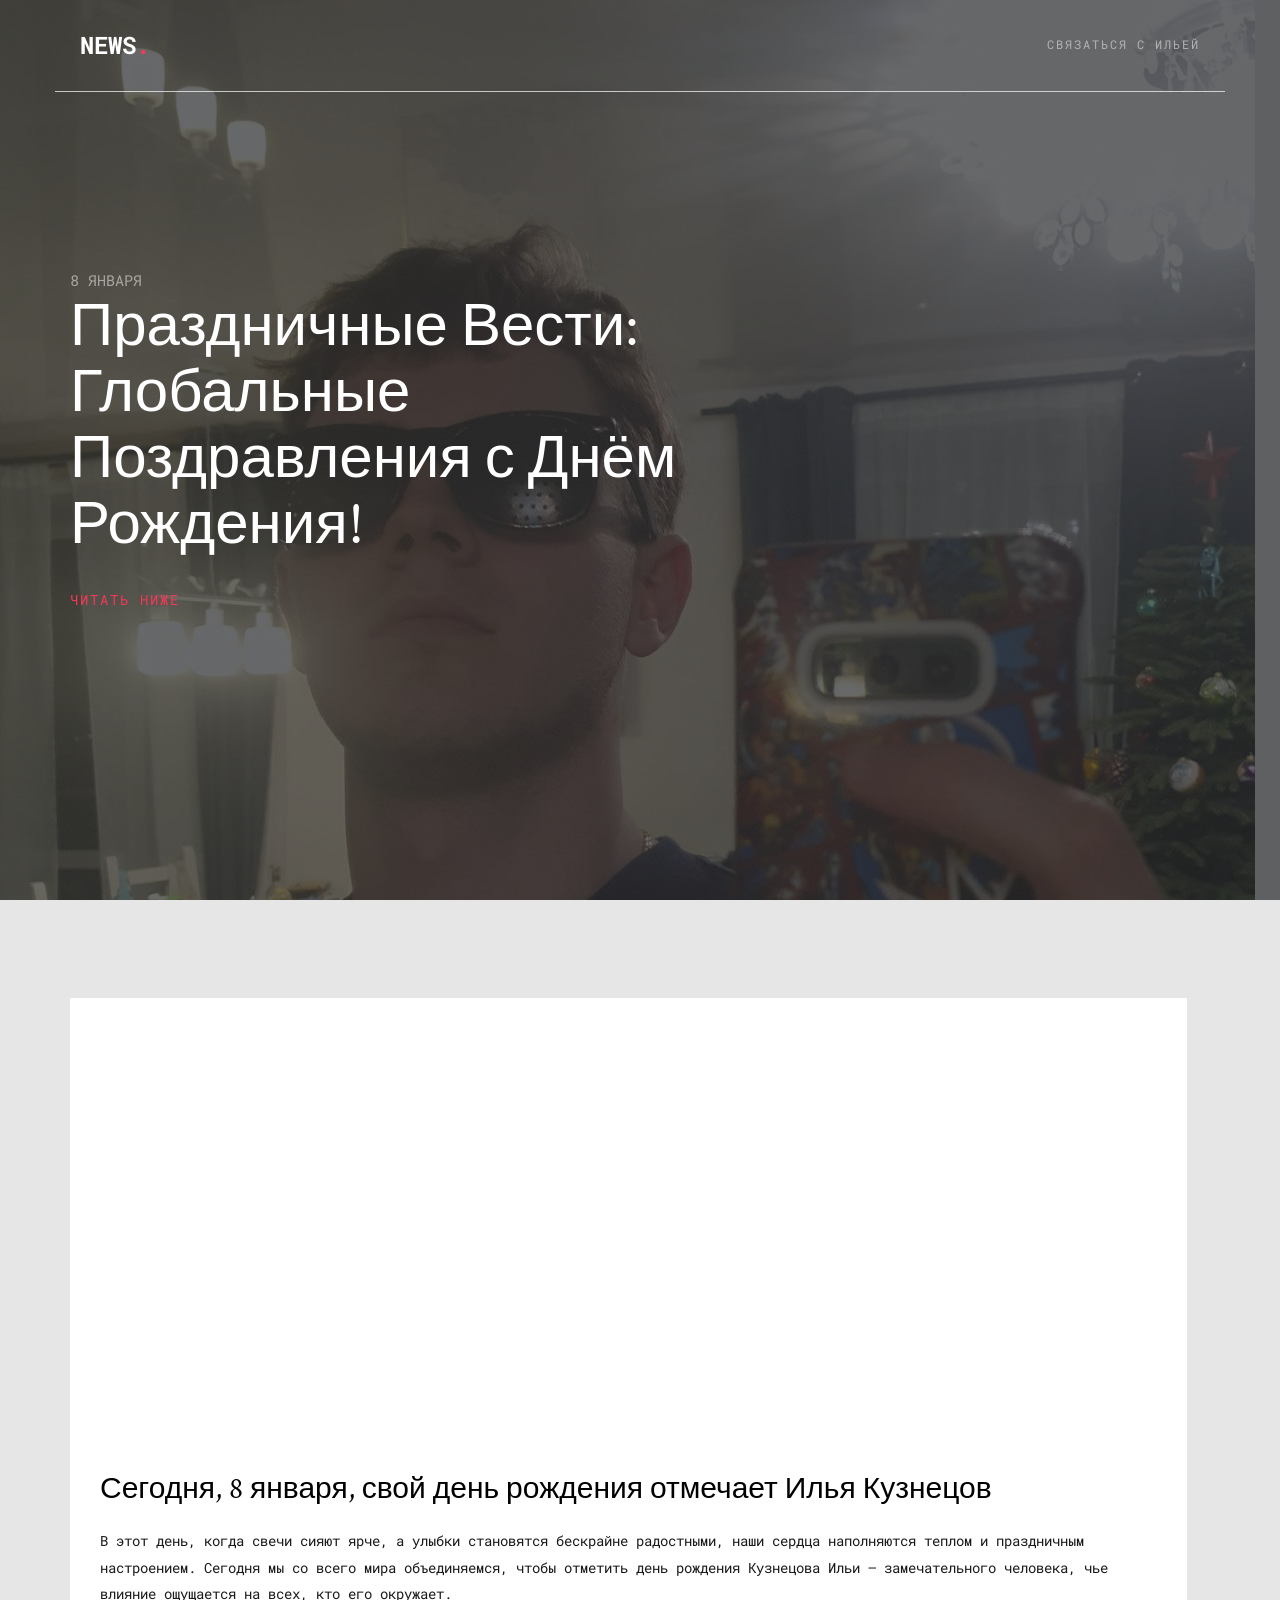
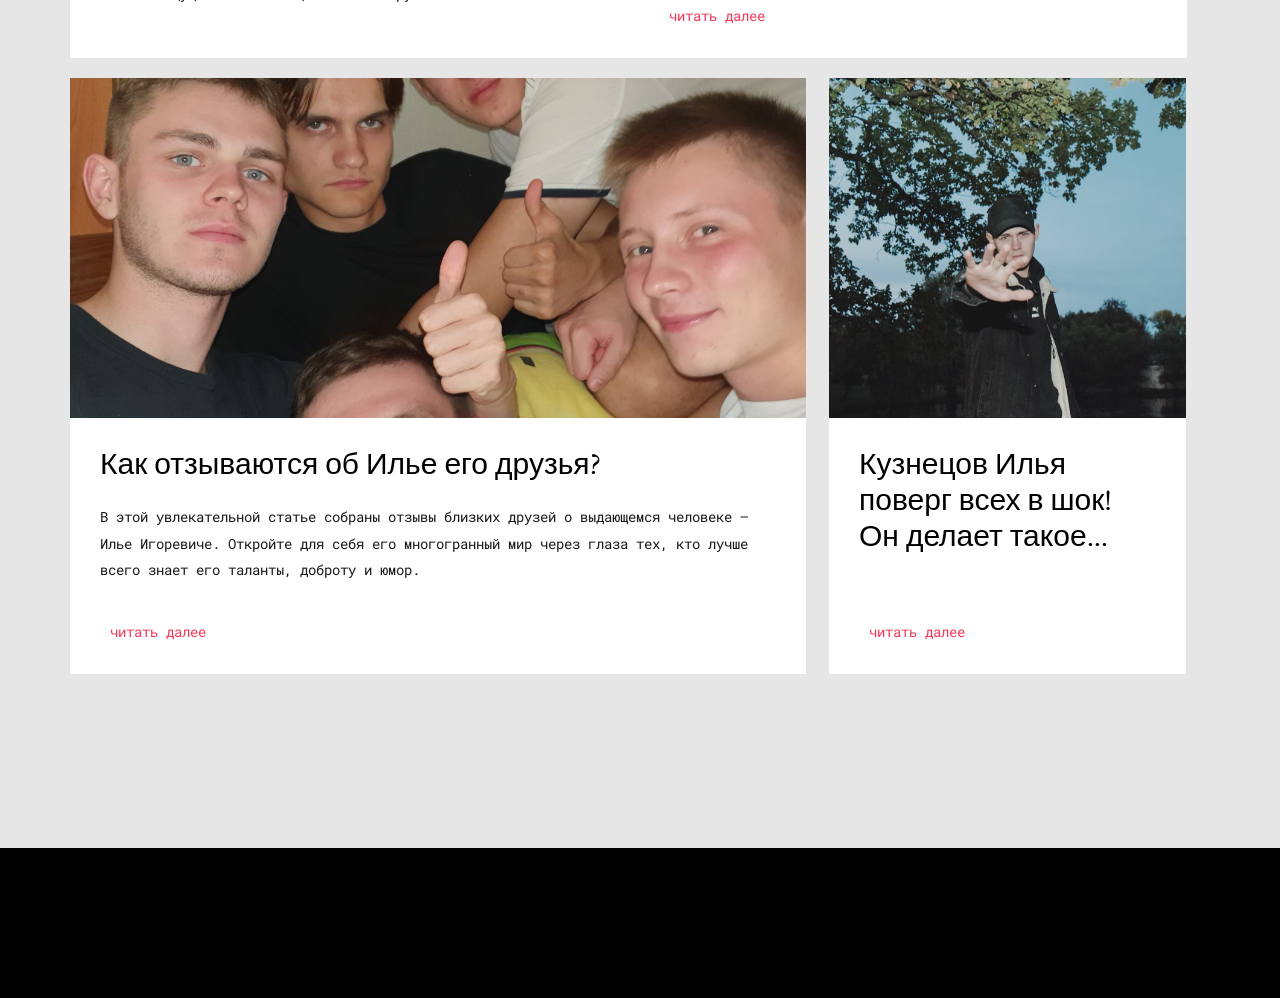
==== commit 17372a84: "ok" ====
--- a/static/index.html
+++ b/static/index.html
@@ -61,20 +61,8 @@
 				</div>
 				<div class="col-xs-10 text-right menu-1">
 					<ul>
-						<li class="has-dropdown">
-							<a href="category.html">Development</a>
-							<ul class="dropdown">
-								<li><a href="#">Python</a></li>
-								<li><a href="#">Javascript</a></li>
-								<li><a href="#">HTML5/CSS3</a></li>
-								<li><a href="#">Django</a></li>
-							</ul>
-						</li>
-
-						<li><a href="category.html">Business</a></li>
-						<li><a href="category.html">Travel</a></li>
-						<li><a href="category.html">Design</a></li>
-						<li><a href="category.html">Culture</a></li>
+						
+						<li><a href="https://t.me/lil_yuha">Связаться с Ильей</a></li>
 					</ul>
 				</div>
 			</div>
@@ -89,8 +77,8 @@
 				<div class="col-md-7 text-left">
 					<div class="display-t">
 						<div class="display-tc animate-box" data-animate-effect="fadeInUp">
-							<span class="date-post">Today</span>
-							<h1 class="mb30"><a href="#"> Сегодня свой день рождения празднует Кузнецов Илья Игоревич</a></h1>
+							<span class="date-post">8 января</span>
+							<h1 class="mb30"><a href="#"> Праздничные Вести: Глобальные Поздравления с Днём Рождения!</a></h1>
 							<p><a href="#" class="text-link">Читать ниже</a></p>
 						</div>
 					</div>
@@ -109,106 +97,35 @@
 								<div class="entry-img" style="background-image: url(images/img_1.jpg"></div>
 								<div class="entry-desc">
 									<h3>Сегодня, 8 января, свой день рождения отмечает Илья Кузнецов</h3>
-									<p>She packed her seven versalia, put her initial into the belt and made herself on the way. When she reached the first hills of the Italic Mountains, she had a last view back on the skyline of her hometown Bookmarksgrove, the headline of Alphabet Village and the subline of her own road, the Line Lane. Pityful a rethoric question ran over her cheek, tsingle.htmlen she continued her way.</p>
+									<p>В этот день, когда свечи сияют ярче, а улыбки становятся бескрайне радостными, наши сердца наполняются теплом и праздничным настроением. Сегодня мы со всего мира объединяемся, чтобы отметить день рождения Кузнецова Ильи – замечательного человека, чье влияние ощущается на всех, кто его окружает.</p>
 								</div>
 							</a>
-							<a href="#" class="post-meta">Business  <span class="date-posted">4 days ago</span></a>
+							<a href="single.html" class="post-meta"> <span class="date-posted">читать далее</span></a>
 						</li>
 
 						<li class="two-third entry animate-box" data-animate-effect="fadeIn"> 
-							<a href="single.html">
+							<a href="friends.html">
 								<div class="entry-img" style="background-image: url(images/img_2.jpg"></div>
 								<div class="entry-desc">
 									<h3>Как отзываются об Илье его друзья?</h3>
-									<p>She packed her seven versalia, put her initial into the belt and made herself on the way. When she reached the first hills of the Italic Mountains.</p>
+									<p>В этой увлекательной статье собраны отзывы близких друзей о выдающемся человеке — Илье Игоревиче. Откройте для себя его многогранный мир через глаза тех, кто лучше всего знает его таланты, доброту и юмор.</p>
 								</div>
 							</a>
-							<a href="single.html" class="post-meta">Business  <span class="date-posted">4 days ago</span></a>
+							<a href="friends.html" class="post-meta"> <span class="date-posted">читать далее</span></a>
 						</li>
+
 						<li class="one-third entry animate-box" data-animate-effect="fadeIn">
-							<a href="single.html">
+							<a href="about.html">
 								<div class="entry-img" style="background-image: url(images/img_3.jpg"></div>
 								<div class="entry-desc">
 									<h3>Кузнецов Илья поверг всех в шок! Он делает такое...</h3>
-									<p>читать далее</p>
+									
 								</div>
 							</a>
-							<a href="single.html" class="post-meta">Business  <span class="date-posted">4 days ago</span></a>
+							<a href="about.html" class="post-meta"> <span class="date-posted">читать далее</span></a>
 						</li>
 
-						<li class="one-third entry animate-box" data-animate-effect="fadeIn">
-							<a href="single.html">
-								<div class="entry-img" style="background-image: url(images/img_4.jpg"></div>
-								<div class="entry-desc">
-									<h3>How Web Hosting Can Impact Page Load Speed</h3>
-									<p>She packed her seven versalia, put her initial into the belt and made herself on the way.</p>
-								</div>
-							</a>
-							<a href="single.html" class="post-meta">Business  <span class="date-posted">4 days ago</span></a>
-						</li>
-						<li class="one-third entry animate-box" data-animate-effect="fadeIn">
-							<a href="single.html">
-								<div class="entry-img" style="background-image: url(images/img_5.jpg"></div>
-								<div class="entry-desc">
-									<h3>How Web Hosting Can Impact Page Load Speed</h3>
-									<p>She packed her seven versalia, put her initial into the belt and made herself on the way.</p>
-								</div>
-							</a>
-							<a href="single.html" class="post-meta">Business  <span class="date-posted">4 days ago</span></a>
-						</li>
-						<li class="one-third entry animate-box" data-animate-effect="fadeIn">
-							<a href="single.html">
-								<div class="entry-img" style="background-image: url(images/img_6.jpg"></div>
-								<div class="entry-desc">
-									<h3>How Web Hosting Can Impact Page Load Speed</h3>
-									<p>She packed her seven versalia, put her initial into the belt and made herself on the way.</p>
-								</div>
-							</a>
-							<a href="single.html" class="post-meta">Business  <span class="date-posted">4 days ago</span></a>
-						</li>
-
-
-						<li class="one-half entry animate-box" data-animate-effect="fadeIn">
-							<a href="single.html">
-								<div class="entry-img" style="background-image: url(images/img_7.jpg"></div>
-								<div class="entry-desc">
-									<h3>How Web Hosting Can Impact Page Load Speed</h3>
-									<p>She packed her seven versalia, put her initial into the belt and made herself on the way. When she reached the first hills of the Italic Mountains.</p>
-								</div>
-							</a>
-							<a href="single.html" class="post-meta">Business  <span class="date-posted">4 days ago</span></a>
-						</li>
-						<li class="one-half entry animate-box" data-animate-effect="fadeIn">
-							<a href="single.html">
-								<div class="entry-img" style="background-image: url(images/img_8.jpg"></div>
-								<div class="entry-desc">
-									<h3>How Web Hosting Can Impact Page Load Speed</h3>
-									<p>She packed her seven versalia, put her initial into the belt and made herself on the way. When she reached the first hills of the Italic Mountains.</p>
-								</div>
-							</a>
-							<a href="single.html" class="post-meta">Business  <span class="date-posted">4 days ago</span></a>
-						</li>
-
-						<li class="one-third entry animate-box" data-animate-effect="fadeIn"> 
-							<a href="single.html">
-								<div class="entry-img" style="background-image: url(images/img_9.jpg"></div>
-								<div class="entry-desc">
-									<h3>How Web Hosting Can Impact Page Load Speed</h3>
-									<p>She packed her seven versalia, put her initial into the belt and made herself on the way. When she reached the first hills of the Italic Mountains.</p>
-								</div>
-							</a>
-							<a href="single.html" class="post-meta">Business  <span class="date-posted">4 days ago</span></a>
-						</li>
-						<li class="two-third entry animate-box" data-animate-effect="fadeIn">
-							<a href="single.html">
-								<div class="entry-img" style="background-image: url(images/img_10.jpg"></div>
-								<div class="entry-desc">
-									<h3>How Web Hosting Can Impact Page Load Speed</h3>
-									<p>She packed her seven versalia, put her initial into the belt and made herself on the way. When she reached the first hills of the Italic Mountains.</p>
-								</div>
-							</a>
-							<a href="single.html" class="post-meta">Business  <span class="date-posted">4 days ago</span></a>
-						</li>
+						
 					</ul>	
 				</div>
 			</div>
@@ -222,44 +139,7 @@
 	
 	<footer id="gtco-footer" role="contentinfo">
 		<div class="container">
-			<div class="row row-pb-md">
-				<div class="col-md-12">
-					<h3 class="footer-heading">Most Popular</h3>
-				</div>
-				<div class="col-md-4">
-					<div class="post-entry">
-						<div class="post-img">
-							<a href="#"><img src="images/img_1.jpg" class="img-responsive" alt="Free HTML5 Bootstrap Template by GetTemplates.co"></a>
-						</div>
-						<div class="post-copy">
-							<h4><a href="#">How Web Hosting Can Impact Page Load Speed</a></h4>
-							<a href="#" class="post-meta"><span class="date-posted">4 days ago</span></a>
-						</div>
-					</div>
-				</div>
-				<div class="col-md-4">
-					<div class="post-entry">
-						<div class="post-img">
-							<a href="#"><img src="images/img_2.jpg" class="img-responsive" alt="Free HTML5 Bootstrap Template by GetTemplates.co"></a>
-						</div>
-						<div class="post-copy">
-							<h4><a href="#">How Web Hosting Can Impact Page Load Speed</a></h4>
-							<a href="#" class="post-meta"><span class="date-posted">4 days ago</span></a>
-						</div>
-					</div>
-				</div>
-				<div class="col-md-4">
-					<div class="post-entry">
-						<div class="post-img">
-							<a href="#"><img src="images/img_3.jpg" class="img-responsive" alt="Free HTML5 Bootstrap Template by GetTemplates.co"></a>
-						</div>
-						<div class="post-copy">
-							<h4><a href="#">How Web Hosting Can Impact Page Load Speed</a></h4>
-							<a href="#" class="post-meta"><span class="date-posted">4 days ago</span></a>
-						</div>
-					</div>
-				</div>
-			</div>
+			
 
 			<div class="row copyright">
 				<div class="col-md-12 text-center">
